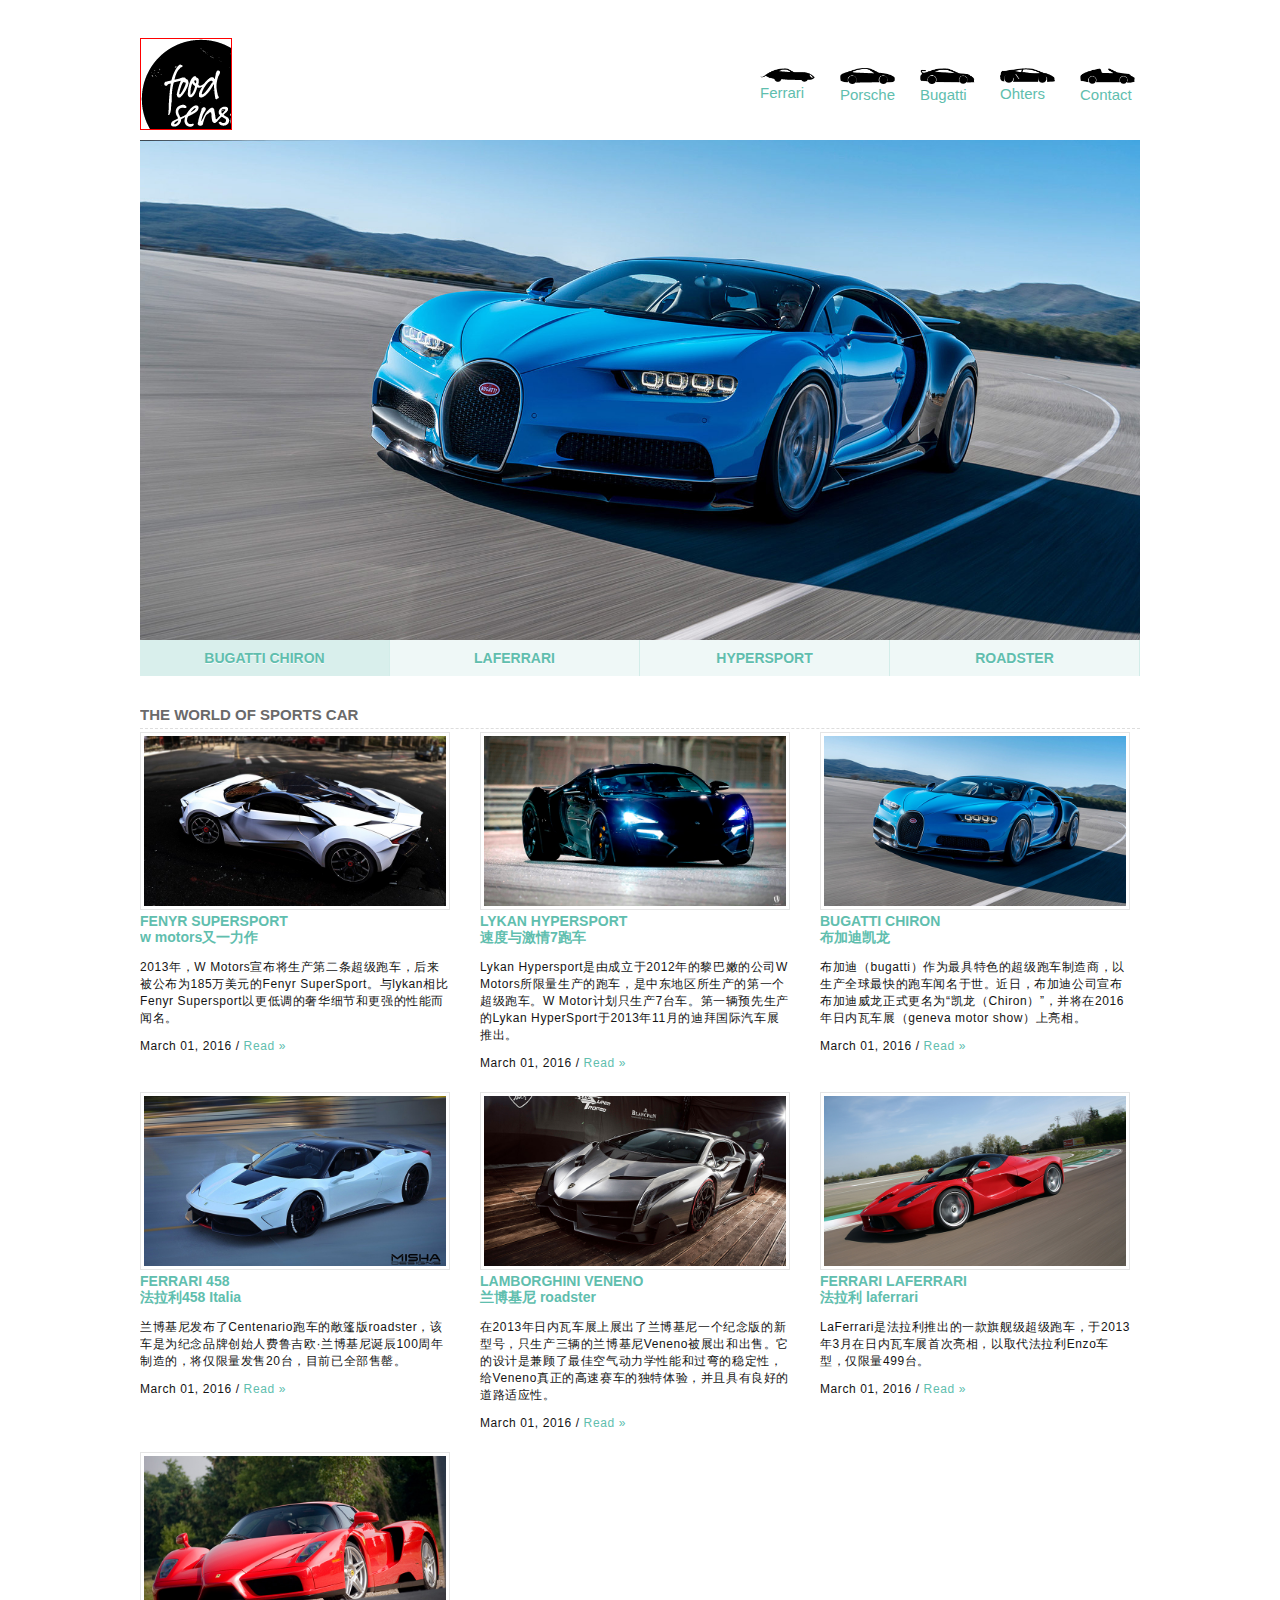
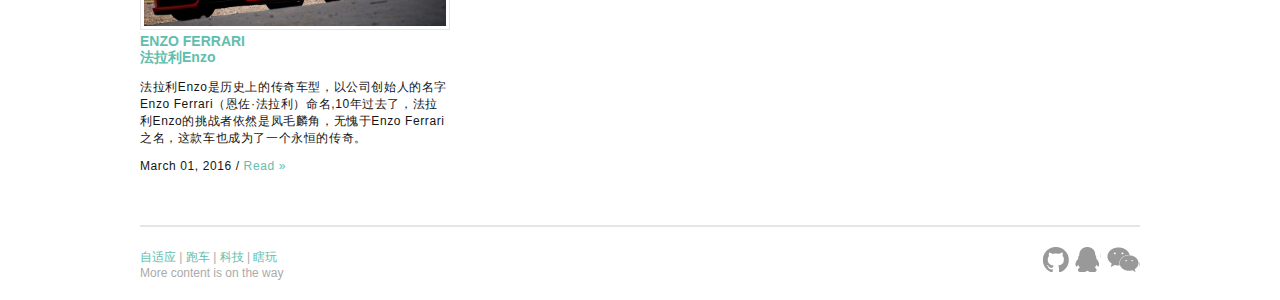
==== index.html @ d3fb3323 "完成" ====
<!DOCTYPE html>
<html lang="en">
<head>
    <meta charset="UTF-8">
    <meta name="viewport" content="width=device-width, initial-scale=1.0, maximum-scale=1.0, minimum-scale=1.0, user-scalable=no" />
    <title>首页</title>
    <link rel="stylesheet" type="text/css" href="css/main.css"/>
    <script>
        //判断手机端还是pc端
        var ua = navigator.userAgent;
        function f(e){
            return document.querySelectorAll(e);
        }
        if(ua.indexOf("Windows NT")!=-1||ua.indexOf("Mac OS X 10")!=-1){
            //这是pc端
            f("head link")[0].insertAdjacentHTML("afterEnd","<link rel='stylesheet' type='text/css' media='screen and (min-width:1200px)' href='css/big.css'/>");
            f("head link")[1].insertAdjacentHTML("afterEnd","<link rel='stylesheet' type='text/css' media='screen and (min-width:992px) and (max-width:1200px)' href='css/biglittle.css'/>");
            f("head link")[2].insertAdjacentHTML("afterEnd","<link rel='stylesheet' type='text/css' media='screen and (max-width:992px)' href='css/biglittle2.css'/>");
            window.onload=function () {
                navcar();
                picturechange.t();
                picturemouse();
                limouse();
                liclick();
                imghover();
            };
        }else{
            //这是手机,更改link
            f("head link")[0].insertAdjacentHTML("afterEnd","<link rel='stylesheet' type='text/css' media='screen and (min-width:992px) ' href='css/middle1.css'/>");
            f("head link")[1].insertAdjacentHTML("afterEnd","<link rel='stylesheet' type='text/css' media='screen and (min-width:730px) and (max-width:992px)' href='css/middle.css'/>");
            f("head link")[2].insertAdjacentHTML("afterEnd","<link rel='stylesheet' type='text/css' media='screen and (min-width:480px )and (max-width:730px)' href='css/small.css'/>' href='css/xsmall.css'/>")
            f("head link")[3].insertAdjacentHTML("afterEnd","<link rel='stylesheet' type='text/css' media='screen and (min-width:300px) and (max-width:480px)' href='css/xsmall.css'/>");
            f("head link")[4].insertAdjacentHTML("afterEnd","<link rel='stylesheet' type='text/css' media='screen and (max-width:300px)' href='css/xsmall2.css'/>");
            window.onload=function () {
                pictureChangePhone.t();
                phoneNavcar();
                PhoneLiClick()
            }
        }
    </script>
</head>
<body>
    <div class="kuang">
        <div class="header">
            <div ><div class="heading"></div></div>
            <div class="nav">
                <ul>
                    <li id="ferrari">
                        <img src="img/ferrari_hover1.png"  ><a href="#">Ferrari</a>
                    </li>
                    <li>
                        <img src="img/porsche_hover1.png"  alt=""><a href="#">Porsche</a>

                    </li>
                    <li>
                        <img src="img/bugatti_hover1.png"  alt=""> <a href="#">Bugatti</a>
                    </li>
                    <li>
                        <img src="img/Lamborghini_hover1.png"  alt=""><a href="#">Ohters</a>
                    </li>
                    <li>
                        <img src="img/others_hover1.png"  alt=""><a href="#">Contact</a>
                    </li>

                </ul>
            </div>
        </div>
        <div class="content">
            <section id="top">
                <div id="picture">
                    <p id="hide"><img src="img/bugatti/bujiadibig.jpg"></p>
                    <div id="picture_1" style="visibility: visible;opacity: 1" class="active">
                        <img src="img/bugatti/bujiadibig.jpg" alt="">
                        <div class="onpicture_1" > <h3>BUGATTI CHIRON</h3> <p>Know More About Bugatti Chrion</p><span onclick="location.href='page/chrion.html'">MORE</span></div>
                    </div>
                    <div id="picture_2" style="opacity: .8;visibility: hidden">
                        <img src="img/laferraribig.jpg" alt="">
                        <div class="onpicture_2"> <h3>FERRARI LAFERRARI</h3> <p>Know More About Ferrari Laferrari</p><span onclick="location.href='page/laferrari.html'">MORE</span></div>
                    </div>
                    <div id="picture_3" style="opacity: .8;visibility: hidden">
                        <img src="img/Lykan HyperSportbig.jpg" alt="">
                        <div class="onpicture_3"> <h3>LYKAN HYPERSPORT</h3> <p>Know More About Lykan Hypersport</p><span onclick="location.href='page/lykan.html'">MORE</span></div>
                    </div>
                    <div id="picture_4" style="opacity: .8;visibility: hidden">
                        <img src="img/roadsterbig.jpg"  alt="">
                        <div class="onpicture_4"> <h3>LAMBORGHINI ROADSTER</h3> <p>Know More About Lamborghini Roadster</p><span onclick="location.href='page/veneno.html'">MORE</span></div>
                    </div>
                </div>
                <div class="nav_content">
                    <div id="back"></div>
                    <ul style="display:block">
                        <li data-id="picture_1"  >
                            <a><h4>BUGATTI CHIRON</h4><p>这辆布加迪凯龙的轰鸣声足以让整个地球颤抖。</p></a>
                        </li>
                        <li data-id="picture_2" >
                            <a><h4>LAFERRARI</h4><p>法拉利laferrari-----红色闪电在此来袭。</p></a>
                        </li>
                        <li data-id="picture_3" >
                            <a><h4>HYPERSPORT</h4><p>Lykan Hypersport全球限量7辆，你值得拥有。</p></a>
                        </li>
                        <li data-id="picture_4" >
                            <a><h4>ROADSTER</h4><p>Veneno Roadster，专为路面飞驰设计。</p></a>
                        </li>
                    </ul>
                </div>
            </section>
            <section id="middle">
                <h3>The World Of Sports Car</h3>
            </section>
            <section id="bottom">
                <div class="neirong middle0"  >
                    <a href="page/fenyr.html"><div><span><img src="img/fenyr/poster_1.jpg"  alt="image"></span></div></a>
                    <h4 onclick="location.href='page/fenyr.html'">FENYR SUPERSPORT<span><br>w motors又一力作</span></h4>
                    <p>2013年，W Motors宣布将生产第二条超级跑车，后来被公布为185万美元的Fenyr SuperSport。与lykan相比Fenyr Supersport以更低调的奢华细节和更强的性能而闻名。</p>
                    <p class="neirong_ft">
                        <span>March 01, 2016</span> /
                        <a href="page/fenyr.html">Read »</a>
                    </p>
                </div>
                <div class="neirong middle1">
                    <a href="page/lykan.html"><div><span><img src="img/lykan/poster_1.jpg"  alt="image"></span></div></a><!--https://youtu.be/luT7zVSKGmg-->
                    <h4 onclick="location.href='page/lykan.html'">LYKAN HYPERSPORT <span><br>速度与激情7跑车</span></h4>
                    <p>Lykan Hypersport是由成立于2012年的黎巴嫩的公司W Motors所限量生产的跑车，是中东地区所生产的第一个超级跑车。W Motor计划只生产7台车。第一辆预先生产的Lykan HyperSport于2013年11月的迪拜国际汽车展推出。</p>
                    <p class="neirong_ft">
                        <span>March 01, 2016</span> /
                        <a href="page/lykan.html">Read »</a>
                    </p>
                </div>
                <div class="neirong middle2">
                    <a href="#"><div><span><img onclick="location.href='page/chrion.html'" src="img/bugatti/poster_1.jpg"  alt="image"></span></div></a>
                        <h4 onclick="location.href='page/chrion.html'">BUGATTI CHIRON<span><br>布加迪凯龙</span></h4>
                        <p>布加迪（bugatti）作为最具特色的超级跑车制造商，以生产全球最快的跑车闻名于世。近日，布加迪公司宣布布加迪威龙正式更名为“凯龙（Chiron）”，并将在2016年日内瓦车展（geneva motor show）上亮相。</p>
                    <p class="neirong_ft">
                        <span>March 01, 2016</span> /
                        <a href="page/chrion.html">Read »</a>
                    </p>
                    <div id="mask"></div>
                </div>
                <div class="neirong middle3">
                    <a href="page/ferrari458.html"><div><span><img src="img/458/poster_1.jpg"  alt="image"></span></div></a>
                    <h4 onclick="location.href='page/ferrari458.html'">FERRARI 458 <span><br>法拉利458 Italia</span></h4>
                    <p>兰博基尼发布了Centenario跑车的敞篷版roadster，该车是为纪念品牌创始人费鲁吉欧·兰博基尼诞辰100周年制造的，将仅限量发售20台，目前已全部售罄。</p>
                    <p class="neirong_ft">
                        <span>March 01, 2016</span> /
                        <a href="page/ferrari458.html">Read »</a>
                    </p>
                </div>
                <div class="neirong middle4">
                    <a href="#"><div><span><img onclick="location.href='page/veneno.html'" src="img/veneno/poster_1.jpg"  alt="image"></span></div></a>
                    <h4 onclick="location.href='page/veneno.html'">LAMBORGHINI VENENO<span><br>兰博基尼 roadster</span></h4>
                    <p>在2013年日内瓦车展上展出了兰博基尼一个纪念版的新型号，只生产三辆的兰博基尼Veneno被展出和出售。它的设计是兼顾了最佳空气动力学性能和过弯的稳定性，给Veneno真正的高速赛车的独特体验，并且具有良好的道路适应性。</p>
                    <p class="neirong_ft">
                        <span>March 01, 2016</span> /
                        <a href="page/veneno.html">Read »</a>
                    </p>
                    <div id="mask"></div>
                </div>
                <div class="neirong middle5" >
                    <a href="page/laferrari.html"><div><span><img src="img/laferrari/poster_1.jpg"  alt="image"></span></div></a>
                    <h4 onclick="location.href='page/laferrari.html'">FERRARI LAFERRARI <span><br>法拉利 laferrari</span></h4>
                    <p>LaFerrari是法拉利推出的一款旗舰级超级跑车，于2013年3月在日内瓦车展首次亮相，以取代法拉利Enzo车型，仅限量499台。</p>
                    <p class="neirong_ft">
                        <span>March 01, 2016</span> /
                        <a href="page/laferrari.html">Read »</a>
                    </p>
                </div>
                <div class="neirong middle6">
                    <a href="page/enzo.html"><div><span><img src="img/enzo/poster_1.jpg"  alt="image"></span></div></a>
                    <h4 onclick="location.href='page/enzo.html'">ENZO FERRARI<span><br>法拉利Enzo</span></h4>
                    <p>法拉利Enzo是历史上的传奇车型，以公司创始人的名字Enzo Ferrari（恩佐·法拉利）命名,10年过去了，法拉利Enzo的挑战者依然是凤毛麟角，无愧于Enzo Ferrari之名，这款车也成为了一个永恒的传奇。</p>
                    <p class="neirong_ft">
                        <span>March 01, 2016</span> /
                        <a href="page/enzo.html">Read »</a>
                    </p>
                </div>
                <br>
            </section>
        </div>
        <div class="aside">
            <section>
                <h4>MORE IDEA</h4>
                <p>如果你有更好的想法赶快点击下边按钮让我们一起进步吧!</p>
                <a href="https://github.com/"><span></span>I Need Your Idea</a>
            </section>
        </div>
        <div class="footer">
            <p><a href="#">自适应</a> | <a href="#">跑车</a> | <a href="#">科技</a> | <a href="#">瞎玩</a><br>More content is on the way</p>
            <ul>
                <li><a class="git" href="https://github.com/"></a></li>
                <li><a class="qq" href=""></a></li>
                <li><a class="wechat" href=""></a></li>
            </ul>
        </div>
    </div>
    <script src="js/jquery-1.11.3.js"></script>
    <script src="js/main.js"></script>
</body>
</html>
---- css/main.css ----
body{
    color: #141414;
    font: 300 62.5% 'ff-zwo-web',Arial,sans-serif;
}

.kuang{
    margin:0 auto;
    padding-top:30px;
    position: relative;
    overflow: hidden;
}

/***********************************/


/*********************************/
.content{
    float: left;
    overflow: hidden;
}
#hide{
    margin: 0;
}
#hide img{
    visibility: hidden;
    display: block;
    max-width:100%;//这个图片也要自适应，解决子元素absolute,父元素自适应
}
#picture img{
    display: block;
    height:auto;
}
#picture{
    position:relative;
}
#picture>div{
    position: absolute;
    top:0;
}
#picture span{
    position:absolute;
    left:0;
    right:0;
    margin:0 auto;
    border:1px solid #fff;
    display:block;
    color:#fff;
    transition:all 240ms linear;
    border-radius:1px;
    cursor:pointer;
    line-height: 24px;
    width:20%;
    height:22px;
}
/***************************/



/**********/
#back{
    width:25%;
    height:100%;
    background: #D9EFEC;
    position: absolute;
    left:0;
}
.nav_content ul{
    padding:0;
    margin:0;
    list-style: none;
    width:100%;
    height:100%;
    overflow: hidden;
    position: absolute;
}
.nav_content ul li {
    height:100%;
    box-sizing: border-box;
    float: left;
    width: 25%;
    cursor: pointer;
    border-right:1px solid #D3EDE9;
}
.nav_content ul li a:hover{
    color: #34AC98;
}
.nav_content{
    color: #34AC98;
    background-color:#EFF8F7;
    text-shadow: 0 1px 0 #FAFDFC;
    position: relative;
}
.nav_content h4{
    margin-bottom:0;
}




/********************/
#middle{
    border-bottom:1px dashed #ddd;
    margin-top:30px;
    margin-bottom:3px;
}
#middle h3{
    text-transform:uppercase;
    color:#6a6a6a;
    margin-bottom:5px;
}
/******************/
#bottom{
    overflow: hidden;
}
#bottom .neirong h4{
    color:#60BEAE;
    cursor: pointer;
    transition:all 200ms linear;
}
#bottom .neirong h4:hover{
    color: #f44129;
}
.neirong{
    float:left;
    position: relative;
}
.neirong h4{
    margin-top: 3px;
    margin-bottom:5px;
}
.neirong p{
    letter-spacing: .05em;
}
.neirong .neirong_ft{
    text-align: left;
}
.neirong>a div span{
    position:relative;
    display: block;
}
.neirong>a>div{
    overflow: hidden;
}
.neirong>a{
    border: 1px solid #E5E5E5;
    display: block;
}
.neirong img{
    width:100%;
    display: block;

}
/*********************/
.footer{

    margin-top:20px;
    padding-top: 10px;
    border-top: 2px solid #E5E5E5;
    color: #AAA;
    clear: both;
   // position:relative;
}
.footer p{
    font-size:1.2em;
    float: left;
}
.footer p a{
    color:#60BEAE;
    font-size:1em;
    cursor: default;
}
.footer ul{
    float:right;
    list-style: none;
}
.footer ul li{
    float:left;
    margin-left:6px;
}
.footer ul li a{
    display: block;
    width:26px;
    height:25px;
    opacity: .4;
}
.git{
    background: url("../img/tubiao.png");
}
.qq{
    background: url("../img/tubiao.png") -58px 0 no-repeat;
}
.footer ul li .wechat{
    width:33px;
    background: url("../img/tubiao.png") -26px 0 no-repeat;
}
.footer ul li a:hover{
    opacity: .9;
}
/************************/
a{
    transition:all 200ms linear;
    color:#60BEAE;
    text-decoration: none;
}
a:hover{
    color: #f44129;
}
.aside a{
    display: block;
    width:121px;
    height:21px;
    line-height: 21px;
    border: 1px solid #ddd;
    border-radius: 4px;
    padding: 2px 1px 2px 0;

}
/*https://youtu.be/luT7zVSKGmg*/
---- css/big.css ----
.kuang{
    width:90%;
}
.nav ul li a{
    font-size: 1.6em;
}
.nav_content ul li h4{
    font-size:1.5em;
}

#bottom .neirong p{
    font-size:1.2em;
}
#bottom .neirong h4{
    font-size:1.4em;
}
#bottom .neirong span{
    font-size:1em;
}
#picture div div h3{
    font-size:1.6em;
}
#picture div div p{
    font-size:1.4em;
}
#middle h3{
    font-size: 1.5em;
}
.header{
    float: left;
    overflow: hidden;
    width:18%;
}
.heading{
    width: 90px;
    height: 90px;
    background: url("../img/food-sense.png") no-repeat 0 0;
    border:1px solid red;
    margin-left:20px;
}
.nav{
    text-align: left;
    margin-top:20px;
    width: 100%
}
.nav ul{
    list-style: none;
    padding:0;
}
.nav ul li{
    position:relative;
    height:32px;
    line-height:32px;
    margin-bottom: 18px;

}
.nav ul li img{
    display:block;
    margin-top:auto;
    margin-bottom:auto;
    top:0;
    bottom:0;
    position: absolute;
    width:33%;
}
.nav ul li a{
    display:block;
    position:absolute;
    text-align: left;
    height:32px;
    left:40%;
    width:70%;

}
/******************/
.content{
    width:80%;
    padding-bottom:30px;
}
#picture img{
    max-width:100%;
}
#picture>div{
    overflow: hidden;
    position:absolute;
    top:0;
}
.onpicture_1{
    left:4%;/*left:100-62-34=4*/
    bottom:8%;
}
.onpicture_2{
    bottom:8%;
    right:-32%;
}
.onpicture_3{
    top:8%;
    right:-32%;
}
.onpicture_4{
    top:8%;
    left:-32%;
}
.onpicture_1,.onpicture_2,.onpicture_3,.onpicture_4{
    position:absolute;
    width:32%;
    height:24%;
    background-color: rgba(20, 20, 20, 0.45);
    color:#fff;
    text-align:center;
    border:none;
}
#picture span:hover{
    background-color:#fff;
    color:rgba(20, 20, 20, 0.8);
}
#picture h3{
    margin-bottom:0;
}
#picture p{
    margin-top: 5px;
    margin-bottom:6px;
}

/****************/
.nav_content ul li{
    padding:0 2%;
}
.nav_content{
    height:80px;
    margin-top:-10px;
}
.nav_content p{
    margin-top:0;
}
.neirong{
    width:23%;
    margin-right:2.6%;
}
.middle3{
    margin-right:0;
}

.neirong>a>div{
    margin:5px;
}
.middle4{
    clear:both;
}
/**************************/
.aside{
    position: absolute;
    width:124px;
    margin-top:49%;

}
.aside p{
    font-family:"微软雅黑 Light","微软雅黑";
    line-height:25px;
    margin-bottom:30px;
}
.aside h4{
    margin-bottom:0;
    border-bottom:1px dashed #ddd;
    padding-bottom:3px;
    color:#6a6a6a;
}

.aside a:hover{
    background-color:#EFF8F7;
}
.aside a span{
    float:left;
    width:19px;
    height:19px;
    margin:1px 5px 0 3px;
    background: url("../img/tubiao.png") -83px 0 no-repeat;
}
---- css/biglittle.css ----
.kuang{
    width:80%;//为了chiron下去
}
.nav ul li a{
    font-size: 1.4em;
}
.nav_content ul li h4{
    font-size:1.3em;
}
#bottom .neirong p{
    font-size:1em;
}
#bottom .neirong span{
    font-size:1.3em;
}
#picture div div h3{
    font-size:1.6em;
}
#picture div div p{
    font-size:1.4em;
}
#middle h3{
    font-size: 1.5em;
}
.header{
    float: left;
    overflow: hidden;
    width:18%;
}
.heading{
    width: 90px;
    height: 90px;
    background: url("../img/food-sense.png") no-repeat 0 0;
    border:1px solid red;
    margin-left:20px;
}
.nav{
    text-align: left;
    margin-top:20px;
    width: 100%
}
.nav ul{
    list-style: none;
    padding:0;
}
.nav ul li{
    position:relative;
    height:32px;
    line-height:32px;
    margin-bottom: 18px;

}
.nav ul li img{
    display:block;
    margin-top:auto;
    margin-bottom:auto;
    top:0;
    bottom:0;
    position: absolute;
    width:33%;//只有重新刷新页面才会有用
}
.nav ul li a{
    display:block;
    position:absolute;
    text-align: left;
    height:32px;
    left:40%;
    width:70%;

}
/******************/
.content{
    width:80%;
    padding-bottom:30px;
}
#picture img{
    max-width:100%;
}
#picture>div{
    overflow: hidden;
    position:absolute;
    top:0;
}
.onpicture_1{
    left:4%;/*left:100-62-34=4*/
    bottom:8%;
}
.onpicture_2{
    bottom:8%;
    right:-32%;
}
.onpicture_3{
    top:8%;
    right:-32%;
}
.onpicture_4{
    top:8%;
    left:-32%;
}
.onpicture_1,.onpicture_2,.onpicture_3,.onpicture_4{
    position:absolute;
    width:32%;
    height:26%;
    background-color: rgba(20, 20, 20, 0.45);
    color:#fff;
    text-align:center;
    border:none;
}
#picture span{
    margin-top:3px;
    line-height:21px;
    width:23%;
    height:22%;
}
#picture span:hover{
    background-color:#fff;
    color:rgba(20, 20, 20, 0.8);
}
#picture p{
    text-align:center;
    margin:10px 15px 3px 15px;
}
#picture h3{
    display: none;
}


/****************/
.nav_content ul li{
    padding:0 2%;
}
.nav_content{
    height:36px;
}
.nav_content p{
    display: none;
}
.nav_content h4{
    line-height: 36px;
    margin:0;
    padding:0;
    text-align: center;
}
/****************/

.neirong{
    width:22.69%;
    margin-right:3%;
}
.middle3{
    margin-right:0;
}
.neirong>a>div{
    margin:4px;

}
.middle4{
    clear:both;
}
/***************************/
.aside{
    position: absolute;
    width:100px;
    margin-top:46%;

}
.aside p{
    font-family:"微软雅黑 Light","微软雅黑";
    line-height:25px;
    margin-bottom:30px;
}
.aside h4{
    margin-bottom:0;
    border-bottom:1px dashed #ddd;
    padding-bottom:3px;
    color:#6a6a6a;
}
.aside a{
    display: block;
    width:118px;
    border: 1px solid #ddd;
    border-radius: 4px;
    padding: 3px 1px 3px 0;

}
.aside a:hover{
    background-color:#EFF8F7;
}
.aside a span{
    float:left;
    width:19px;
    height:19px;
    margin:1px 5px 0 3px;
    background: url("../img/tubiao.png") -83px 0 no-repeat;
}
---- css/biglittle2.css ----
.kuang{
    width:850px;//为了chiron下去
}
/********字体*******/
.nav ul li a{
    font-size: 1.4em;
}
.nav_content ul li h4{
    font-size:1.3em;
}

#bottom .neirong p{
    font-size:1em;
}
#bottom .neirong span{
    font-size:1.3em;
}
#picture div div h3{
    font-size:1.6em;
}
#picture div div p{
    font-size:1.4em;
}
#middle h3{
    font-size: 1.5em;
}
.header{
    float: left;
    overflow: hidden;
    width:18%;
}
.heading{
    width: 90px;
    height: 90px;
    background: url("../img/food-sense.png") no-repeat 0 0;
    border:1px solid red;
    margin-left:20px;
}
.nav{
    text-align: left;
    margin-top:20px;
    width: 100%
}
.nav ul{
    list-style: none;
    padding:0;
}
.nav ul li{
    position:relative;
    height:32px;
    line-height:32px;
    margin-bottom: 18px;

}
.nav ul li img{
    display:block;
    margin-top:auto;
    margin-bottom:auto;
    top:0;
    bottom:0;
    position: absolute;
    width:33%;//只有重新刷新页面才会有用
}
.nav ul li a{
    display:block;
    position:absolute;
    text-align: left;
    height:32px;
    left:40%;
    width:70%;

}
/******************/
.content{
    width:80%;
    padding-bottom:30px;
}
#picture img{
    max-width:100%;
}
#picture>div{
    overflow: hidden;
    position:absolute;
    top:0;
}
.onpicture_1{
    left:4%;/*left:100-62-34=4*/
    bottom:8%;
}
.onpicture_2{
    bottom:8%;
    right:-32%;
}
.onpicture_3{
    top:8%;
    right:-32%;
}
.onpicture_4{
    top:8%;
    left:-32%;
}
.onpicture_1,.onpicture_2,.onpicture_3,.onpicture_4{
    position:absolute;
    width:32%;
    height:26%;
    background-color: rgba(20, 20, 20, 0.45);
    color:#fff;
    text-align:center;
    border:none;
}
#picture span{
    margin-top:3px;
    line-height:21px;
    width:23%;
    height:22%;
}
#picture span:hover{
    background-color:#fff;
    color:rgba(20, 20, 20, 0.8);
}
#picture p{
    text-align:center;
    margin:10px 15px 3px 15px;
}
#picture h3{
    display: none;
}


/****************/
.nav_content ul li{
    padding:0 2%;
}
.nav_content{
    height:36px;
}
.nav_content p{
    display: none;
}
.nav_content h4{
    line-height: 36px;
    margin:0;
    padding:0;
    text-align: center;
}
/****************/

.neirong{
    width:22.69%;
    margin-right:3%;
}
.middle3{
    margin-right:0;
}
.neirong>a>div{
    margin:3px;

}
.middle4{
    clear:both;
}
/***************************/
.aside{
    position: absolute;
    width:100px;
    margin-top:392px;

}
.aside p{
    font-family:"微软雅黑 Light","微软雅黑";
    line-height:25px;
    margin-bottom:30px;
}
.aside h4{
    margin-bottom:0;
    border-bottom:1px dashed #ddd;
    padding-bottom:3px;
    color:#6a6a6a;
}
.aside a{
    display: block;
    width:118px;
    border: 1px solid #ddd;
    border-radius: 4px;
    padding: 3px 1px 3px 0;

}
.aside a:hover{
    background-color:#EFF8F7;
}
.aside a span{
    float:left;
    width:19px;
    height:19px;
    margin:1px 5px 0 3px;
    background: url("../img/tubiao.png") -83px 0 no-repeat;
}
---- css/middle1.css ----
.kuang{
    width:1000px;
}
/****字体************/
.nav ul li a{
    font-size: 1.5em;
}
.nav_content ul li h4{
    font-size:1.4em;
}

#bottom .neirong p{
    font-size:1.2em;
}
#bottom .neirong h4{
    font-size:1.4em;
}
#bottom .neirong span{
    font-size:1em;
}
#picture div div h3{
    font-size:1.6em;
}
#picture div div p{
    font-size:1.4em;
}
#middle h3{
    font-size:1.5em;
}

.header{
    overflow: hidden;
    width:100%;
    margin-bottom:10px;
}
.heading{
    width: 90px;
    height: 90px;
    background: url("../img/food-sense.png") no-repeat 0 0;
    border:1px solid red;
    float:left;
}
.nav{
    text-align: left;
    margin-top:20px;
    width: 100%;
}
.nav ul{
    list-style: none;
    padding:0;
    overflow: hidden;
    margin-right:5px;
    float:right;
}
.nav ul li{
    float: left;
    margin-left:25px;

}
.nav ul li img{
    margin-top:auto;
    margin-bottom:auto;
    width:55px;
    cursor: pointer;
}
.nav ul li a{
    display: block;
    text-align: left;




}
/******************/
.content{
    width:100%;
    padding-bottom:30px;
}
#picture img{
    max-width:100%;
}
#picture div span{
    display: none;
}
#picture div{
    overflow: visible;
    width:100%;
    height:auto;
    background:none;

}
#picture div div{
    position: absolute;
    top:0;
}
#picture div h3{
    display: none;
}
#picture div p{
    background:rgba(255,255,255,.5);
    text-align:left;
    padding-left:2%;
    color:#60BEAE;
    margin:0;
    display: none;

}


/****************/
.nav_content ul li{
    padding:0 2%;
}
.nav_content{
    height:36px;
}
.nav_content p{
    display: none;
}
.nav_content h4{
    line-height: 36px;
    margin:0;
    padding:0;
    text-align: center;
}
/****************/

.neirong{
    width:31%;
    margin-right:3%;
    margin-bottom: 10px;
}
.middle2{
    margin-right:0;
}
.middle5{
    margin-right:0;
}
.middle3{
    clear: both;

}
/*.middle3 span{*/
/*display:none;*/
/*}*/
.neirong>a>div{
    margin:3px;
}
.aside{
    display: none;
}
---- css/middle.css ----
.kuang{
    width:100%;
}
/****字体************/
.nav ul li a{
    font-size: 1.5em;
}
.nav_content ul li h4{
    font-size:1.4em;
}

#bottom .neirong p{
    font-size:1.2em;
}
#bottom .neirong h4{
    font-size:1.4em;
}
#bottom .neirong span{
    font-size:1em;
}
#picture div div h3{
    font-size:1.6em;
}
#picture div div p{
    font-size:1.4em;
}
#middle h3{
    font-size:1.5em;
}

.header{
    overflow: hidden;
    width:100%;
    margin-bottom:10px;
}
.heading{
    width: 90px;
    height: 90px;
    background: url("../img/food-sense.png") no-repeat 0 0;
    border:1px solid red;
    float:left;
}
.nav{
    text-align: left;
    margin-top:20px;
    width: 100%;
}
.nav ul{
    list-style: none;
    padding:0;
    overflow: hidden;
    margin-right:5px;
    float:right;
}
.nav ul li{
    float: left;
   margin-left:25px;

}
.nav ul li img{
    margin-top:auto;
    margin-bottom:auto;
    width:55px;
    cursor: pointer;
}
.nav ul li a{
    display: block;
    text-align: left;




}
/******************/
.content{
    width:100%;
    padding-bottom:30px;
}
#picture img{
    max-width:100%;
}
#picture div span{
    display: none;
}
#picture div{
    overflow: visible;
    width:100%;
    height:auto;
    background:none;

}
#picture div div{
    position: absolute;
    top:0;
}
#picture div h3{
    display: none;
}
#picture div p{
    background:rgba(255,255,255,.5);
    text-align:left;
    padding-left:2%;
    color:#60BEAE;
    margin:0;
    display: none;

}


/****************/
.nav_content ul li{
    padding:0 2%;
}
.nav_content{
    height:36px;
}
.nav_content p{
    display: none;
}
.nav_content h4{
    line-height: 36px;
    margin:0;
    padding:0;
    text-align: center;
}
/****************/

.neirong{
    width:31%;
    margin-right:3%;
    margin-bottom: 10px;
}
.middle2{
    margin-right:0;
}
.middle5{
    margin-right:0;
}
.middle3{
    clear: both;

}
/*.middle3 span{*/
    /*display:none;*/
/*}*/
.neirong>a>div{
    margin:3px;
}
.aside{
    display: none;
}
---- css/small.css ----
.kuang{
    width:100%;
}
/*********字体*********/
.nav ul li a{
    font-size: 1em;
}
.nav_content ul li h4{
    font-size:1em;
}

#bottom .neirong p{
    font-size:1em;
}
#bottom .neirong h4{
    font-size:1em;
}
#bottom .neirong span{
    font-size:1em;
}
#picture div div h3{
    font-size:1.2em;
}
#picture div div p{
    font-size:1.2em;
}
#middle h3{
    font-size:1.5em;
}

.header{
    overflow: hidden;
    width:100%;
    margin-bottom:10px;
}
.heading{
    width: 90px;
    height: 90px;
    background: url("../img/food-sense.png") no-repeat 0 0;
    border:1px solid red;
    float:left;
}
.nav{
    text-align: left;
    margin-top:20px;

}
.nav ul{
    list-style: none;
    padding:0;
    overflow: hidden;
    margin-right:5px;
    float:right;
}
.nav ul li{
    float: left;
    margin-left:13px;//一会改成百分比

}
.nav ul li img{
    display: none;
}
.nav ul li a{
    display: block;
    text-align: left;
}
/******************/
.content{
    width:100%;
    padding-bottom:30px;
}
#picture img{
    max-width:100%;
}
#picture div span{
    display: none;
}
#picture div{
    overflow: visible;
    width:100%;
    height:auto;
    background:none;

}
#picture div div{
    position: absolute;
    bottom:-10px;
    left:0;
}
#picture div h3{
    margin:0 0 0 0;
    text-align:left;
    background:rgba(255,255,255,.5);
    color: #141414;
    padding:0 2% 0 2%;
    width:40%;
}
#picture div p{
    background:black;
    margin:0;
    text-align:left;
    padding-left:2%;
    color:#fff;

}



/****************/
.nav_content{
    display: none;
}
/****************/

.neirong{
    width:48%;
}
.middle0,.middle2,.middle4,.middle6{
    margin-right:4%;
}
.middle3 span{
    display:none;
}
.middle3,.middle2,.middle4,.middle5,.middle6{
    margin-top:10px;
}
.neirong{
    //border: 1px solid #E5E5E5;
    //box-shadow: 3px 3px 6px #F0F0F0;
}
.neirong>a>div{
    margin:5px;
}
.neirong>a{
    border:none;
}
.aside{
    display: none;
}
#middle{
    margin-top:35px;
}
.footer{
    width: 100%;
    margin:0 auto;
}
---- css/xsmall.css ----
.nav ul li a{
    font-size: 1em;
}
.nav_content ul li h4{
    font-size:1em;
}

#bottom .neirong p{
    font-size:1em;
}
#bottom .neirong h4{
    font-size:1em;
}
#bottom .neirong span{
    font-size:1em;
}
#picture div div h3{
    font-size:1.1em;
}
#picture div div p{
    font-size:1.1em;
}
#middle h3{
    font-size:1.5em;
}
.footer p{
    font-size: .8em;
}
.footer p a{
    font-size: 1em;
}

.kuang{
    width:100%;
}

.header{
    overflow: hidden;
    width:100%;
    margin-bottom:10px;
    height:130px;
    position: relative;
}
.heading{
    height: 90px;
    width:90px;
    background: url("../img/food-sense.png") no-repeat 0 0;
    margin:50px auto;
    padding-top:20px;
}

.nav{
    position: absolute;
    width:90%;
    top:0;
    left:5%;
    padding-bottom:13px;
    border-bottom: 1px solid #E5E5E5;
    box-shadow: 0 1px 0 #F5F5F5;

}
.nav ul{
    list-style: none;
    padding:0;
    margin: 0;
    overflow: hidden;
}
.nav ul li{
    float: left;

    width:20%;
}
.nav ul li img{
    display: none;
}
.nav ul li a{
    display: block;
    text-align: center;
}
/******************/
.content{
    width:100%;
    padding-bottom:30px;
}
#picture img{
    max-width: 100%;
}

#picture span{

    margin-top:3px;
    line-height:20px;
    width:40px;
    height:18px;
}
/*more*/
#picture div span{
    display: none;
}
#picture div{
    overflow: visible;
    width:100%;
    height:auto;
    background:none;

}
#picture div div{
    position: absolute;
    bottom:-8px;
    left:0;
}
#picture div h3{

    margin:0 0 0 0;
    text-align:left;
    background:rgba(255,255,255,.5);
    color: #141414;
    padding:0 2% 0 2%;
    display: inline-block;
}
#picture div p{
    background:black;

    margin:0;
    text-align:left;
    padding-left:2%;
    color:#fff;

}
/****************/
.nav_content{
    display: none;
}
/****************/

.neirong{
    width:80%;
    left:10%;
    margin-top:35px;
    padding:6px;
}
.middle0{
    margin-top:8px;
}
.middle3 {
    margin-bottom:8px;
}
.neirong{
    border:1px solid #F0F0F0;
    box-shadow:3px 3px 6px #F0F0F0;
}
#bottom .neirong h4{

    margin:0;
    background:black;
    color:#fff;
    text-align:right;
    padding-right:1%;
}

.neirong a{
    border:none;
}
.neirong h4 span{
    display: none;
}
.aside{
    display: none;
}
#middle {

    margin:35px auto 0;
    width:80%;
}
#middle h3{
    text-align: center;
}
.footer{
    width: 100%;
    margin:0 auto;
}
---- css/xsmall2.css ----
.nav ul li a{
    font-size: 1em;
}
.nav_content ul li h4{
    font-size:1em;
}

#bottom .neirong p{
    font-size:1em;
}
#bottom .neirong h4{
    font-size:1em;
}
#bottom .neirong span{
    font-size:1em;
}
#picture div div h3{
    font-size:1.1em;
}
#picture div div p{
    font-size:1.1em;
}
#middle h3{
    font-size:1.5em;
}
.footer p{
    font-size: .8em;
}
.footer p a{
    font-size: 1em;
}
.kuang{
    width:300px;
}

.header{
    overflow: hidden;
    width:100%;
    margin-bottom:10px;
    height:130px;
    position: relative;
}
.heading{
    height: 90px;
    width:90px;
    background: url("../img/food-sense.png") no-repeat 0 0;
    margin:50px auto;
    padding-top:20px;
}

.nav{
    position: absolute;
    width:90%;
    top:0;
    left:5%;
    padding-bottom:13px;
    border-bottom: 1px solid #E5E5E5;
    box-shadow: 0 1px 0 #F5F5F5;

}
.nav ul{
    list-style: none;
    padding:0;
    margin: 0;
    overflow: hidden;
}
.nav ul li{
    float: left;

    width:20%;
}
.nav ul li img{
    display: none;
}
.nav ul li a{
    display: block;
    text-align: center;
}
/******************/
.content{
    width:100%;
    padding-bottom:30px;
}
#picture img{
    max-width: 100%;
}

#picture span{
    margin-top:3px;
    line-height:20px;
    width:40px;
    height:18px;
}
/*more*/
#picture div span{
    display: none;
}
#picture div{
    overflow: visible;
    width:100%;
    height:auto;
    background:none;
}
#picture div div{
    position: absolute;
    bottom:-8px;
    left:0;
}
#picture div h3{
    margin:0 0 0 0;
    text-align:left;
    background:rgba(255,255,255,.5);
    color: #141414;
    padding:0 2% 0 2%;
    display: inline-block;
}
#picture div p{
    background:black;

    margin:0;
    text-align:left;
    padding-left:2%;
    color:#fff;

}
/****************/
.nav_content{
    display: none;
}
/****************/

.neirong{
    width:80%;
    left:10%;
    margin-top:35px;
    padding:6px;
}
.middle0{
    margin-top:8px;
}
.middle3 {
    margin-bottom:8px;
}
.neirong{
    border:1px solid #F0F0F0;
    box-shadow:3px 3px 6px #F0F0F0;
}
#bottom .neirong h4{
    margin: 0;
    background:black;
    color:#fff;
    text-align:right;
    padding-right:1%;
}

.neirong a{
    border:none;
}
.neirong h4 span{
    display: none;
}
.aside{
    display: none;
}
#middle {
    margin:35px auto 0;
    width:80%;
}
#middle h3{
    text-align: center;
}
.footer{
    width: 100%;
    margin:0 auto;
}
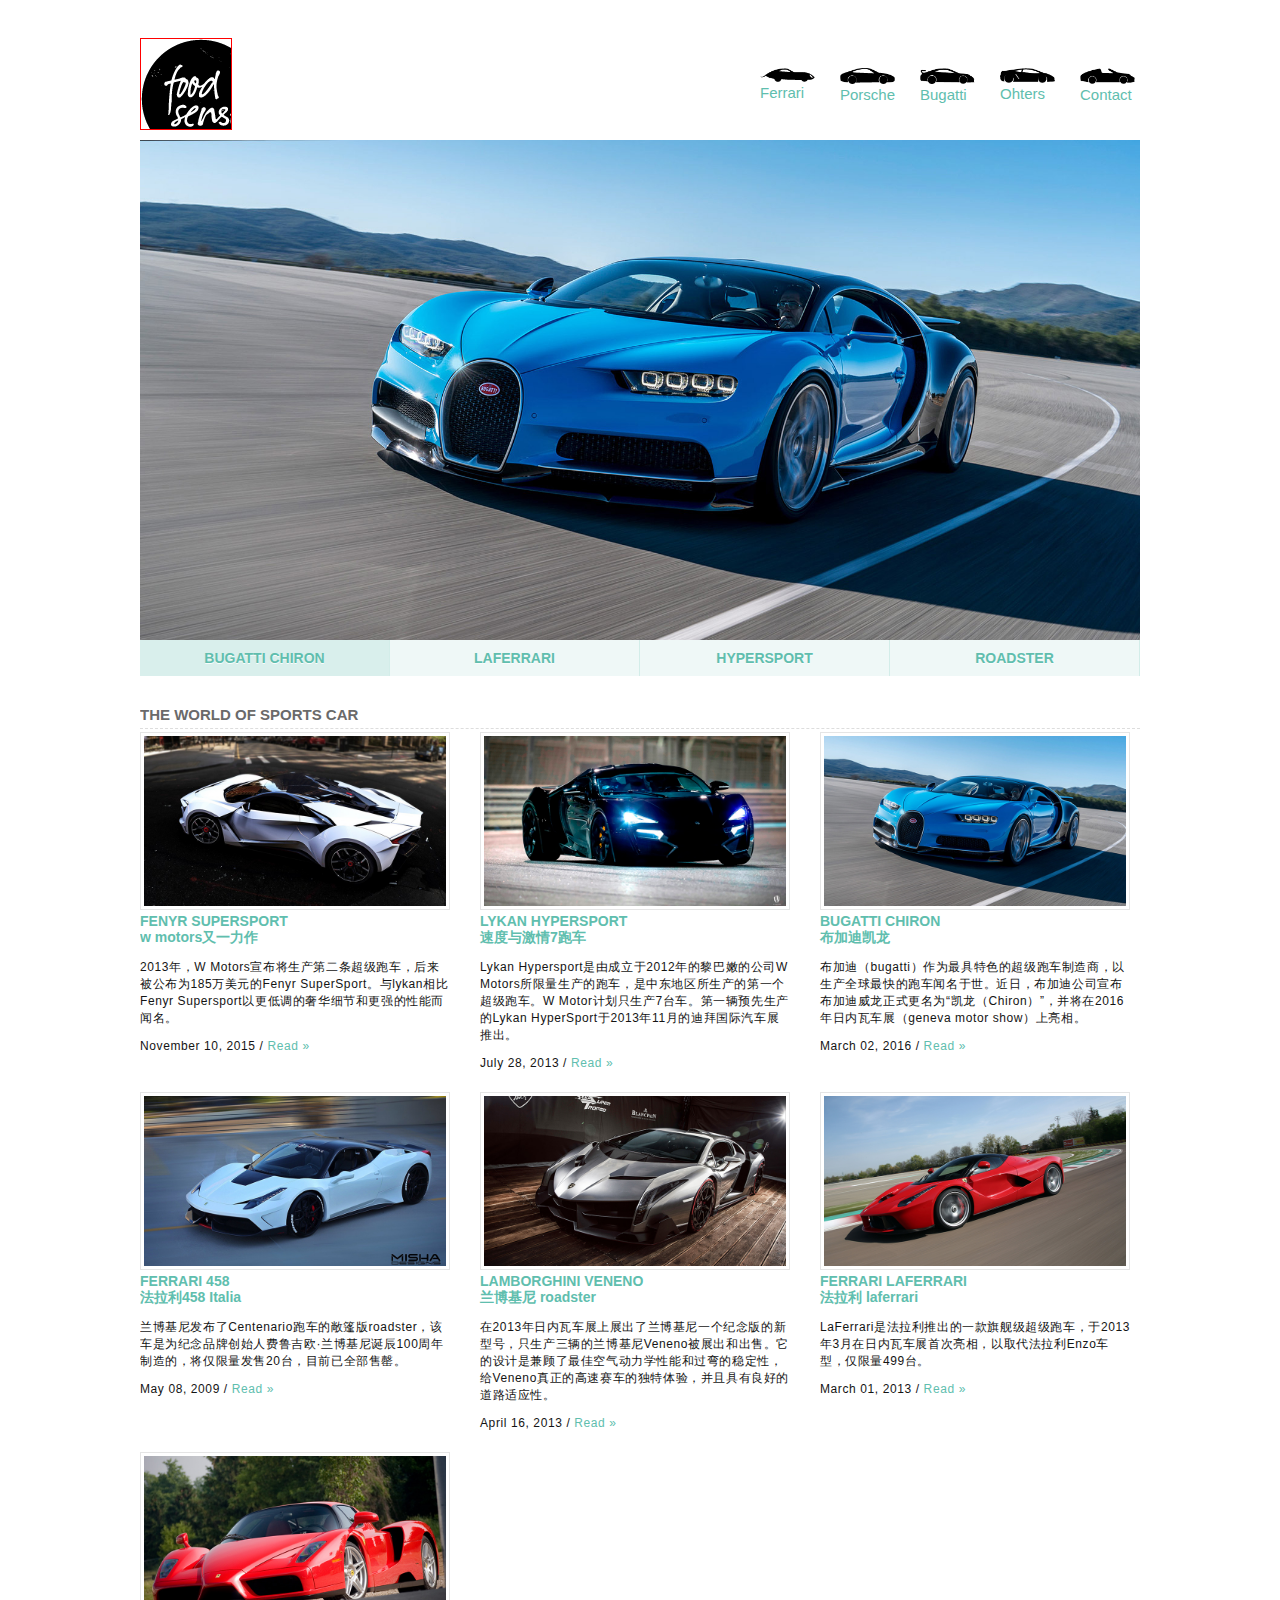
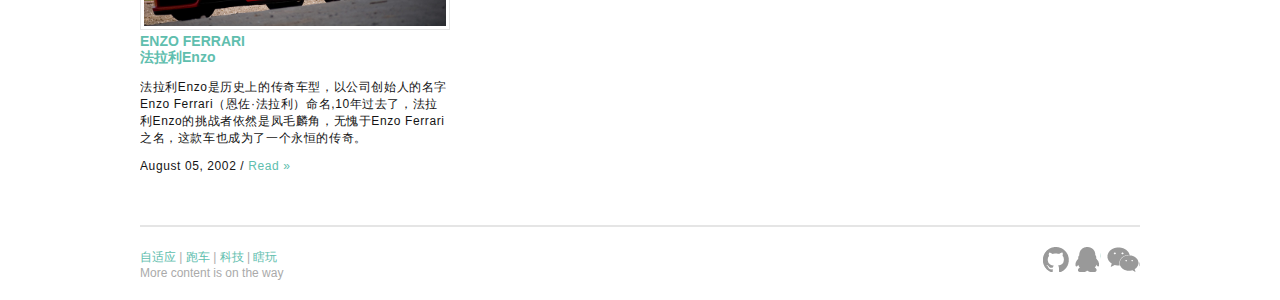
==== commit d33610fa: "再试试" ====
--- a/index.html
+++ b/index.html
@@ -113,7 +113,7 @@
                     <h4 onclick="location.href='page/fenyr.html'">FENYR SUPERSPORT<span><br>w motors又一力作</span></h4>
                     <p>2013年，W Motors宣布将生产第二条超级跑车，后来被公布为185万美元的Fenyr SuperSport。与lykan相比Fenyr Supersport以更低调的奢华细节和更强的性能而闻名。</p>
                     <p class="neirong_ft">
-                        <span>March 01, 2016</span> /
+                        <span>November 10, 2015</span> /
                         <a href="page/fenyr.html">Read »</a>
                     </p>
                 </div>
@@ -122,7 +122,7 @@
                     <h4 onclick="location.href='page/lykan.html'">LYKAN HYPERSPORT <span><br>速度与激情7跑车</span></h4>
                     <p>Lykan Hypersport是由成立于2012年的黎巴嫩的公司W Motors所限量生产的跑车，是中东地区所生产的第一个超级跑车。W Motor计划只生产7台车。第一辆预先生产的Lykan HyperSport于2013年11月的迪拜国际汽车展推出。</p>
                     <p class="neirong_ft">
-                        <span>March 01, 2016</span> /
+                        <span>July 28, 2013</span> /
                         <a href="page/lykan.html">Read »</a>
                     </p>
                 </div>
@@ -131,7 +131,7 @@
                         <h4 onclick="location.href='page/chrion.html'">BUGATTI CHIRON<span><br>布加迪凯龙</span></h4>
                         <p>布加迪（bugatti）作为最具特色的超级跑车制造商，以生产全球最快的跑车闻名于世。近日，布加迪公司宣布布加迪威龙正式更名为“凯龙（Chiron）”，并将在2016年日内瓦车展（geneva motor show）上亮相。</p>
                     <p class="neirong_ft">
-                        <span>March 01, 2016</span> /
+                        <span>March 02, 2016</span> /
                         <a href="page/chrion.html">Read »</a>
                     </p>
                     <div id="mask"></div>
@@ -141,7 +141,7 @@
                     <h4 onclick="location.href='page/ferrari458.html'">FERRARI 458 <span><br>法拉利458 Italia</span></h4>
                     <p>兰博基尼发布了Centenario跑车的敞篷版roadster，该车是为纪念品牌创始人费鲁吉欧·兰博基尼诞辰100周年制造的，将仅限量发售20台，目前已全部售罄。</p>
                     <p class="neirong_ft">
-                        <span>March 01, 2016</span> /
+                        <span>May 08, 2009</span> /
                         <a href="page/ferrari458.html">Read »</a>
                     </p>
                 </div>
@@ -150,7 +150,7 @@
                     <h4 onclick="location.href='page/veneno.html'">LAMBORGHINI VENENO<span><br>兰博基尼 roadster</span></h4>
                     <p>在2013年日内瓦车展上展出了兰博基尼一个纪念版的新型号，只生产三辆的兰博基尼Veneno被展出和出售。它的设计是兼顾了最佳空气动力学性能和过弯的稳定性，给Veneno真正的高速赛车的独特体验，并且具有良好的道路适应性。</p>
                     <p class="neirong_ft">
-                        <span>March 01, 2016</span> /
+                        <span>April 16, 2013</span> /
                         <a href="page/veneno.html">Read »</a>
                     </p>
                     <div id="mask"></div>
@@ -160,7 +160,7 @@
                     <h4 onclick="location.href='page/laferrari.html'">FERRARI LAFERRARI <span><br>法拉利 laferrari</span></h4>
                     <p>LaFerrari是法拉利推出的一款旗舰级超级跑车，于2013年3月在日内瓦车展首次亮相，以取代法拉利Enzo车型，仅限量499台。</p>
                     <p class="neirong_ft">
-                        <span>March 01, 2016</span> /
+                        <span>March 01, 2013</span> /
                         <a href="page/laferrari.html">Read »</a>
                     </p>
                 </div>
@@ -169,7 +169,7 @@
                     <h4 onclick="location.href='page/enzo.html'">ENZO FERRARI<span><br>法拉利Enzo</span></h4>
                     <p>法拉利Enzo是历史上的传奇车型，以公司创始人的名字Enzo Ferrari（恩佐·法拉利）命名,10年过去了，法拉利Enzo的挑战者依然是凤毛麟角，无愧于Enzo Ferrari之名，这款车也成为了一个永恒的传奇。</p>
                     <p class="neirong_ft">
-                        <span>March 01, 2016</span> /
+                        <span>August 05, 2002</span> /
                         <a href="page/enzo.html">Read »</a>
                     </p>
                 </div>
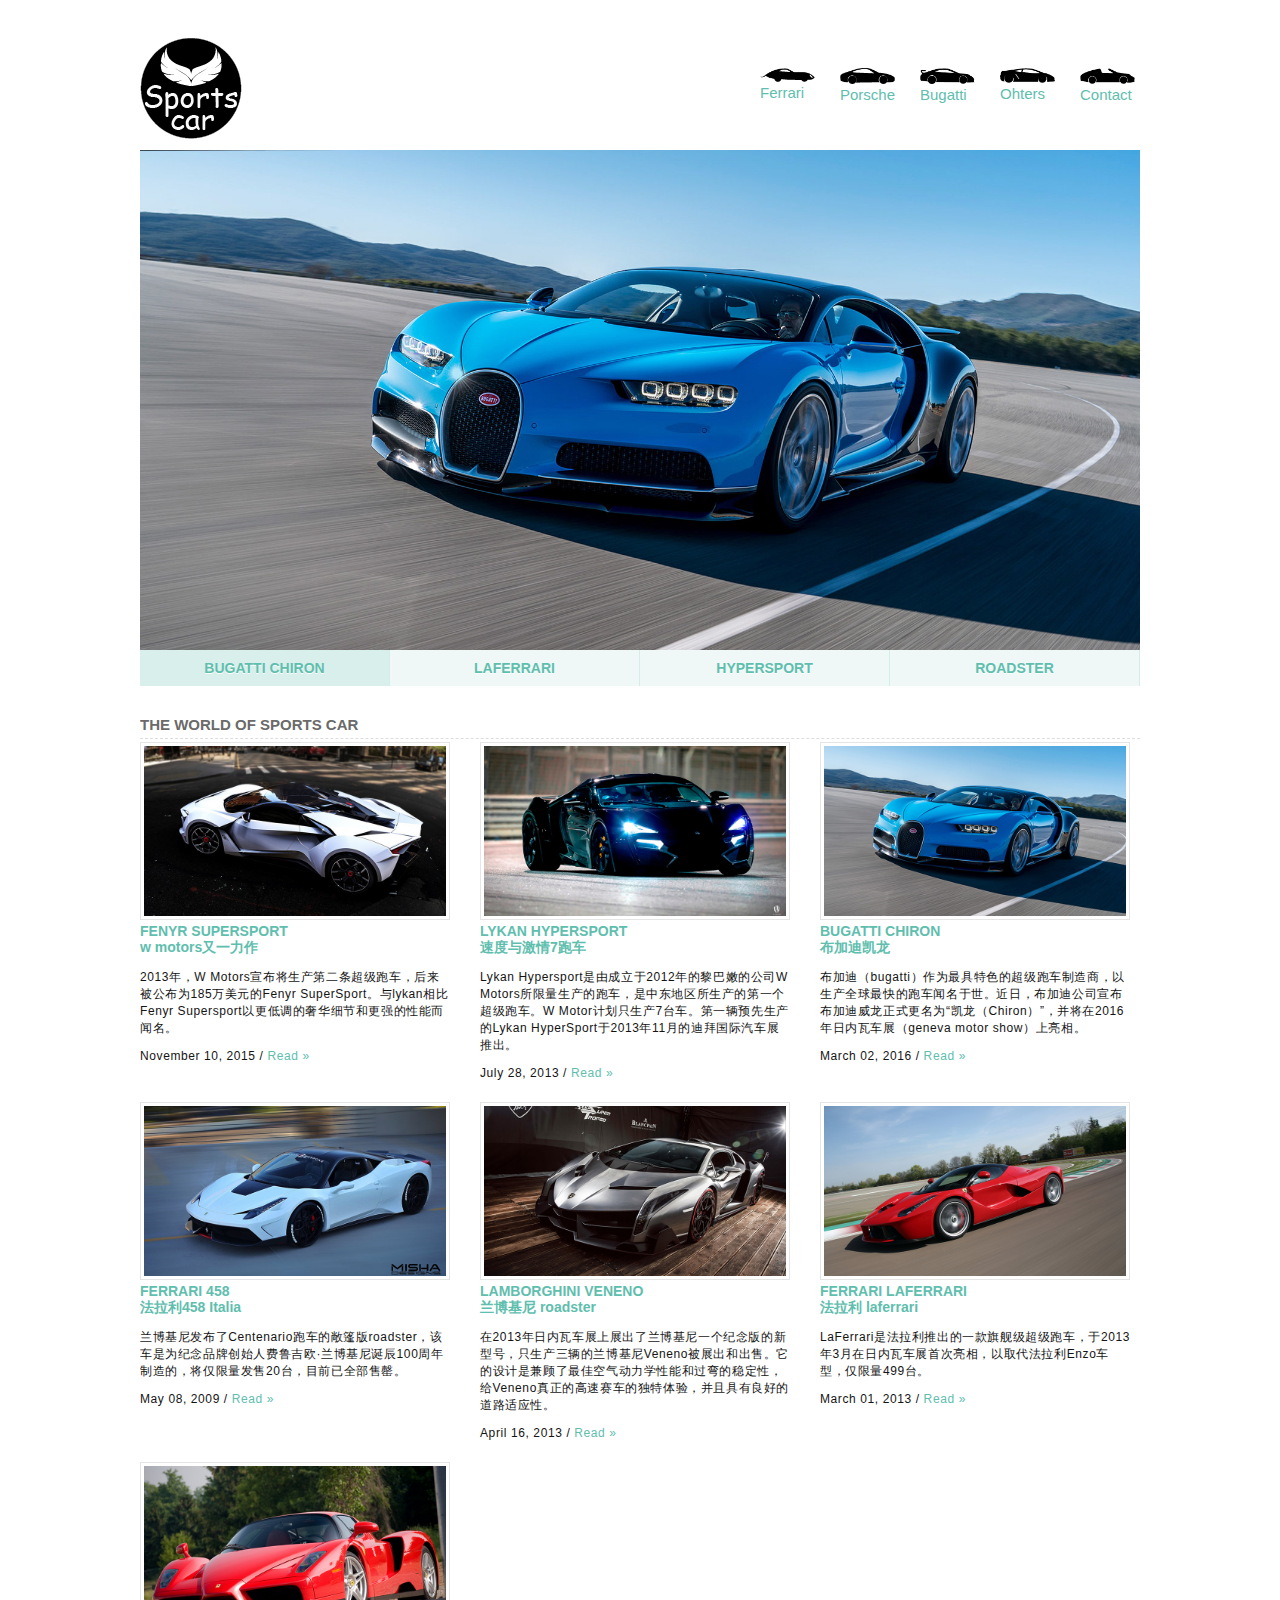
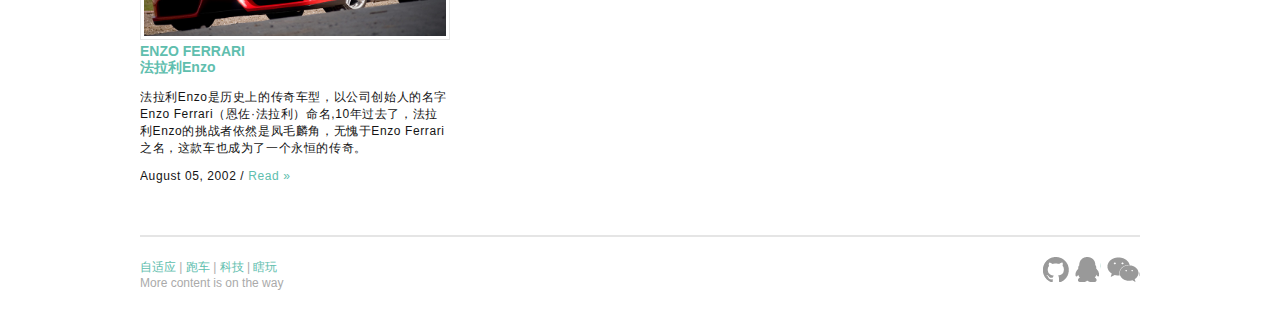
==== commit 03b95473: "解决了几个小bug" ====
--- a/index.html
+++ b/index.html
@@ -4,7 +4,6 @@
     <meta charset="UTF-8">
     <meta name="viewport" content="width=device-width, initial-scale=1.0, maximum-scale=1.0, minimum-scale=1.0, user-scalable=no" />
     <title>首页</title>
-    <link rel="stylesheet" type="text/css" href="css/main.css"/>
     <script>
         //判断手机端还是pc端
         var ua = navigator.userAgent;
@@ -12,25 +11,17 @@
             return document.querySelectorAll(e);
         }
         if(ua.indexOf("Windows NT")!=-1||ua.indexOf("Mac OS X 10")!=-1){
-            //这是pc端
-            f("head link")[0].insertAdjacentHTML("afterEnd","<link rel='stylesheet' type='text/css' media='screen and (min-width:1200px)' href='css/big.css'/>");
-            f("head link")[1].insertAdjacentHTML("afterEnd","<link rel='stylesheet' type='text/css' media='screen and (min-width:992px) and (max-width:1200px)' href='css/biglittle.css'/>");
-            f("head link")[2].insertAdjacentHTML("afterEnd","<link rel='stylesheet' type='text/css' media='screen and (max-width:992px)' href='css/biglittle2.css'/>");
+            f("head title")[0].insertAdjacentHTML("afterEnd","<link rel='stylesheet' type='text/css' href='css/big.css'/>");
             window.onload=function () {
                 navcar();
                 picturechange.t();
-                picturemouse();
-                limouse();
+                topHover()
                 liclick();
                 imghover();
             };
         }else{
             //这是手机,更改link
-            f("head link")[0].insertAdjacentHTML("afterEnd","<link rel='stylesheet' type='text/css' media='screen and (min-width:992px) ' href='css/middle1.css'/>");
-            f("head link")[1].insertAdjacentHTML("afterEnd","<link rel='stylesheet' type='text/css' media='screen and (min-width:730px) and (max-width:992px)' href='css/middle.css'/>");
-            f("head link")[2].insertAdjacentHTML("afterEnd","<link rel='stylesheet' type='text/css' media='screen and (min-width:480px )and (max-width:730px)' href='css/small.css'/>' href='css/xsmall.css'/>")
-            f("head link")[3].insertAdjacentHTML("afterEnd","<link rel='stylesheet' type='text/css' media='screen and (min-width:300px) and (max-width:480px)' href='css/xsmall.css'/>");
-            f("head link")[4].insertAdjacentHTML("afterEnd","<link rel='stylesheet' type='text/css' media='screen and (max-width:300px)' href='css/xsmall2.css'/>");
+            f("head title")[0].insertAdjacentHTML("afterEnd","<link rel='stylesheet' type='text/css' href='css/small.css'/>");
             window.onload=function () {
                 pictureChangePhone.t();
                 phoneNavcar();
@@ -71,15 +62,15 @@
                     <p id="hide"><img src="img/bugatti/bujiadibig.jpg"></p>
                     <div id="picture_1" style="visibility: visible;opacity: 1" class="active">
                         <img src="img/bugatti/bujiadibig.jpg" alt="">
-                        <div class="onpicture_1" > <h3>BUGATTI CHIRON</h3> <p>Know More About Bugatti Chrion</p><span onclick="location.href='page/chrion.html'">MORE</span></div>
+                        <div class="onpicture_1" > <h3>BUGATTI CHIRON</h3> <p>Know More About The Bugatti Chrion</p><span onclick="location.href='page/chrion.html'">MORE</span></div>
                     </div>
                     <div id="picture_2" style="opacity: .8;visibility: hidden">
                         <img src="img/laferraribig.jpg" alt="">
-                        <div class="onpicture_2"> <h3>FERRARI LAFERRARI</h3> <p>Know More About Ferrari Laferrari</p><span onclick="location.href='page/laferrari.html'">MORE</span></div>
+                        <div class="onpicture_2"> <h3>FERRARI LAFERRARI</h3> <p>Know More About The Ferrari Laferrari</p><span onclick="location.href='page/laferrari.html'">MORE</span></div>
                     </div>
                     <div id="picture_3" style="opacity: .8;visibility: hidden">
                         <img src="img/Lykan HyperSportbig.jpg" alt="">
-                        <div class="onpicture_3"> <h3>LYKAN HYPERSPORT</h3> <p>Know More About Lykan Hypersport</p><span onclick="location.href='page/lykan.html'">MORE</span></div>
+                        <div class="onpicture_3"> <h3>LYKAN HYPERSPORT</h3> <p>Know More About  The Lykan Hypersport</p><span onclick="location.href='page/lykan.html'">MORE</span></div>
                     </div>
                     <div id="picture_4" style="opacity: .8;visibility: hidden">
                         <img src="img/roadsterbig.jpg"  alt="">
@@ -134,7 +125,6 @@
                         <span>March 02, 2016</span> /
                         <a href="page/chrion.html">Read »</a>
                     </p>
-                    <div id="mask"></div>
                 </div>
                 <div class="neirong middle3">
                     <a href="page/ferrari458.html"><div><span><img src="img/458/poster_1.jpg"  alt="image"></span></div></a>
@@ -153,7 +143,6 @@
                         <span>April 16, 2013</span> /
                         <a href="page/veneno.html">Read »</a>
                     </p>
-                    <div id="mask"></div>
                 </div>
                 <div class="neirong middle5" >
                     <a href="page/laferrari.html"><div><span><img src="img/laferrari/poster_1.jpg"  alt="image"></span></div></a>
--- a/css/big.css
+++ b/css/big.css
@@ -1,180 +1,781 @@
+
+body{
+    color: #141414;
+    font: 300 62.5% 'ff-zwo-web',Arial,sans-serif;
+}
+
 .kuang{
-    width:90%;
-}
-.nav ul li a{
-    font-size: 1.6em;
-}
-.nav_content ul li h4{
-    font-size:1.5em;
-}
-
-#bottom .neirong p{
-    font-size:1.2em;
-}
-#bottom .neirong h4{
-    font-size:1.4em;
-}
-#bottom .neirong span{
-    font-size:1em;
-}
-#picture div div h3{
-    font-size:1.6em;
-}
-#picture div div p{
-    font-size:1.4em;
-}
-#middle h3{
-    font-size: 1.5em;
-}
-.header{
+    margin:0 auto;
+    padding-top:30px;
+    position: relative;
+    overflow: hidden;
+}
+
+/***********************************/
+
+
+/*********************************/
+.heading{
+    width: 102px;
+    height: 102px;
+    background: url("../img/logo.png") no-repeat 0 0;
+    margin-left:20px;
+}
+.content{
     float: left;
     overflow: hidden;
-    width:18%;
-}
-.heading{
-    width: 90px;
-    height: 90px;
-    background: url("../img/food-sense.png") no-repeat 0 0;
-    border:1px solid red;
-    margin-left:20px;
-}
-.nav{
+}
+#hide{
+    margin: 0;
+}
+#hide img{
+    visibility: hidden;
+    display: block;
+    max-width:100%;//这个图片也要自适应，解决子元素absolute,父元素自适应
+}
+#picture img{
+    display: block;
+    height:auto;
+}
+#picture{
+    position:relative;
+}
+#picture>div{
+    position: absolute;
+    top:0;
+}
+#picture span{
+    position:absolute;
+    left:0;
+    right:0;
+    margin:0 auto;
+    border:1px solid #fff;
+    display:block;
+    color:#fff;
+    transition:all 240ms linear;
+    border-radius:1px;
+    cursor:pointer;
+    line-height: 24px;
+    width:20%;
+    height:22px;
+}
+/***************************/
+
+
+
+/**********/
+#back{
+    width:25%;
+    height:100%;
+    background: #D9EFEC;
+    position: absolute;
+    left:0;
+}
+.nav_content ul{
+    padding:0;
+    margin:0;
+    list-style: none;
+    width:100%;
+    height:100%;
+    overflow: hidden;
+    position: absolute;
+}
+.nav_content ul li {
+    height:100%;
+    box-sizing: border-box;
+    float: left;
+    width: 25%;
+    cursor: pointer;
+    border-right:1px solid #D3EDE9;
+}
+.nav_content ul li a:hover{
+    color: #34AC98;
+}
+.nav_content{
+    color: #34AC98;
+    background-color:#EFF8F7;
+    text-shadow: 0 1px 0 #FAFDFC;
+    position: relative;
+}
+.nav_content h4{
+    margin-bottom:0;
+}
+/********************/
+#middle{
+    border-bottom:1px dashed #ddd;
+    margin-top:30px;
+    margin-bottom:3px;
+}
+#middle h3{
+    text-transform:uppercase;
+    color:#6a6a6a;
+    margin-bottom:5px;
+}
+/******************/
+#bottom{
+    overflow: hidden;
+}
+#bottom .neirong h4{
+    color:#60BEAE;
+    cursor: pointer;
+    transition:all 200ms linear;
+}
+#bottom .neirong h4:hover{
+    color: #f44129;
+}
+.neirong{
+    float:left;
+    position: relative;
+}
+.neirong h4{
+    margin-top: 3px;
+    margin-bottom:5px;
+}
+.neirong p{
+    letter-spacing: .05em;
+}
+.neirong .neirong_ft{
     text-align: left;
+}
+.neirong>a div span{
+    position:relative;
+    display: block;
+}
+.neirong>a>div{
+    overflow: hidden;
+}
+.neirong>a{
+    border: 1px solid #E5E5E5;
+    display: block;
+}
+.neirong img{
+    width:100%;
+    display: block;
+
+}
+/*********************/
+.footer{
     margin-top:20px;
-    width: 100%
-}
-.nav ul{
+    padding-top: 10px;
+    border-top: 2px solid #E5E5E5;
+    color: #AAA;
+    clear: both;
+// position:relative;
+}
+.footer p{
+    font-size:1.2em;
+    float: left;
+}
+.footer p a{
+    color:#60BEAE;
+    font-size:1em;
+    cursor: default;
+}
+.footer ul{
+    float:right;
     list-style: none;
-    padding:0;
-}
-.nav ul li{
-    position:relative;
-    height:32px;
-    line-height:32px;
-    margin-bottom: 18px;
-
-}
-.nav ul li img{
-    display:block;
-    margin-top:auto;
-    margin-bottom:auto;
-    top:0;
-    bottom:0;
-    position: absolute;
-    width:33%;
-}
-.nav ul li a{
-    display:block;
-    position:absolute;
-    text-align: left;
-    height:32px;
-    left:40%;
-    width:70%;
-
-}
-/******************/
-.content{
-    width:80%;
-    padding-bottom:30px;
-}
-#picture img{
-    max-width:100%;
-}
-#picture>div{
-    overflow: hidden;
-    position:absolute;
-    top:0;
-}
-.onpicture_1{
-    left:4%;/*left:100-62-34=4*/
-    bottom:8%;
-}
-.onpicture_2{
-    bottom:8%;
-    right:-32%;
-}
-.onpicture_3{
-    top:8%;
-    right:-32%;
-}
-.onpicture_4{
-    top:8%;
-    left:-32%;
-}
-.onpicture_1,.onpicture_2,.onpicture_3,.onpicture_4{
-    position:absolute;
-    width:32%;
-    height:24%;
-    background-color: rgba(20, 20, 20, 0.45);
-    color:#fff;
-    text-align:center;
-    border:none;
-}
-#picture span:hover{
-    background-color:#fff;
-    color:rgba(20, 20, 20, 0.8);
-}
-#picture h3{
-    margin-bottom:0;
-}
-#picture p{
-    margin-top: 5px;
-    margin-bottom:6px;
-}
-
-/****************/
-.nav_content ul li{
-    padding:0 2%;
-}
-.nav_content{
-    height:80px;
-    margin-top:-10px;
-}
-.nav_content p{
-    margin-top:0;
-}
-.neirong{
-    width:23%;
-    margin-right:2.6%;
-}
-.middle3{
-    margin-right:0;
-}
-
-.neirong>a>div{
-    margin:5px;
-}
-.middle4{
-    clear:both;
-}
-/**************************/
-.aside{
-    position: absolute;
-    width:124px;
-    margin-top:49%;
-
-}
-.aside p{
-    font-family:"微软雅黑 Light","微软雅黑";
-    line-height:25px;
-    margin-bottom:30px;
-}
-.aside h4{
-    margin-bottom:0;
-    border-bottom:1px dashed #ddd;
-    padding-bottom:3px;
-    color:#6a6a6a;
-}
-
-.aside a:hover{
-    background-color:#EFF8F7;
-}
-.aside a span{
+}
+.footer ul li{
     float:left;
-    width:19px;
-    height:19px;
-    margin:1px 5px 0 3px;
-    background: url("../img/tubiao.png") -83px 0 no-repeat;
-}
-
-
+    margin-left:6px;
+}
+.footer ul li a{
+    display: block;
+    width:26px;
+    height:25px;
+    opacity: .4;
+}
+.git{
+    background: url("../img/tubiao.png");
+}
+.qq{
+    background: url("../img/tubiao.png") -58px 0 no-repeat;
+}
+.footer ul li .wechat{
+    width:33px;
+    background: url("../img/tubiao.png") -26px 0 no-repeat;
+}
+.footer ul li a:hover{
+    opacity: .9;
+}
+/************************/
+a{
+    transition:all 200ms linear;
+    color:#60BEAE;
+    text-decoration: none;
+}
+a:hover{
+    color: #f44129;
+}
+.aside a{
+    display: block;
+    width:121px;
+    height:21px;
+    line-height: 21px;
+    border: 1px solid #ddd;
+    border-radius: 4px;
+    padding: 2px 1px 2px 0;
+
+}
+/*****************媒体查询*********************/
+@media screen and (min-width: 1300px) {
+    .kuang{
+        width:1200px;
+    }
+    .nav ul li a{
+        font-size: 1.6em;
+    }
+    .nav_content ul li h4{
+        font-size:1.5em;
+    }
+
+    #bottom .neirong p{
+        font-size:1.2em;
+    }
+    #bottom .neirong h4{
+        font-size:1.4em;
+    }
+    #bottom .neirong span{
+        font-size:1em;
+    }
+    #picture div div h3{
+        font-size:1.6em;
+    }
+    #picture div div p{
+        font-size:1.4em;
+    }
+    #middle h3{
+        font-size: 1.5em;
+    }
+    .header{
+        float: left;
+        overflow: hidden;
+        width:18%;
+    }
+
+    .nav{
+        text-align: left;
+        margin-top:20px;
+        width: 100%
+    }
+    .nav ul{
+        list-style: none;
+        padding:0;
+    }
+    .nav ul li{
+        position:relative;
+        height:32px;
+        line-height:32px;
+        margin-bottom: 18px;
+
+    }
+    .nav ul li img{
+        display:block;
+        margin-top:auto;
+        margin-bottom:auto;
+        top:0;
+        bottom:0;
+        position: absolute;
+        width:33%;
+    }
+    .nav ul li a{
+        display:block;
+        position:absolute;
+        text-align: left;
+        height:32px;
+        left:40%;
+        width:70%;
+
+    }
+    /******************/
+    .content{
+        width:80%;
+        padding-bottom:30px;
+    }
+    #picture img{
+        max-width:100%;
+    }
+    #picture>div{
+        overflow: hidden;
+        position:absolute;
+        top:0;
+    }
+    .onpicture_1{
+        left:4%;/*left:100-62-34=4*/
+        bottom:8%;
+    }
+    .onpicture_2{
+        bottom:8%;
+        right:-32%;
+    }
+    .onpicture_3{
+        top:8%;
+        right:-32%;
+    }
+    .onpicture_4{
+        top:8%;
+        left:-32%;
+    }
+    .onpicture_1,.onpicture_2,.onpicture_3,.onpicture_4{
+        position:absolute;
+        width:32%;
+        height:24%;
+        background-color: rgba(20, 20, 20, 0.45);
+        color:#fff;
+        text-align:center;
+        border:none;
+    }
+    #picture span:hover{
+        background-color:#fff;
+        color:rgba(20, 20, 20, 0.8);
+    }
+    #picture h3{
+        margin-bottom:0;
+    }
+    #picture p{
+        margin-top: 5px;
+        margin-bottom:6px;
+    }
+
+    /****************/
+    .nav_content ul li{
+        padding:0 2%;
+    }
+    .nav_content{
+        height:80px;
+        margin-top:-10px;
+    }
+    .nav_content p{
+        margin-top:0;
+    }
+    .neirong{
+        width:23%;
+        margin-right:2.6%;
+    }
+    .middle3{
+        margin-right:0;
+    }
+
+    .neirong>a>div{
+        margin:5px;
+    }
+    .middle4{
+        clear:both;
+    }
+    /**************************/
+    .aside{
+        position: absolute;
+        width:124px;
+        margin-top:49%;
+
+    }
+    .aside p{
+        font-family:"微软雅黑 Light","微软雅黑";
+        line-height:25px;
+        margin-bottom:30px;
+    }
+    .aside h4{
+        margin-bottom:0;
+        border-bottom:1px dashed #ddd;
+        padding-bottom:3px;
+        color:#6a6a6a;
+    }
+
+    .aside a:hover{
+        background-color:#EFF8F7;
+    }
+    .aside a span{
+        float:left;
+        width:19px;
+        height:19px;
+        margin:1px 5px 0 3px;
+        background: url("../img/tubiao.png") -83px 0 no-repeat;
+    }
+}
+@media screen and (min-width: 992px) and (max-width: 1300px) {
+    .kuang{
+        width:85%;
+    }
+    .nav ul li a{
+        font-size: 1.4em;
+    }
+    .nav_content ul li h4{
+        font-size:1.3em;
+    }
+    #bottom .neirong p{
+        font-size:1em;
+    }
+    #bottom .neirong span{
+        font-size:1.3em;
+    }
+    #picture div div h3{
+        font-size:1.6em;
+    }
+    #picture div div p{
+        font-size:1.4em;
+    }
+    #middle h3{
+        font-size: 1.5em;
+    }
+    .header{
+        float: left;
+        overflow: hidden;
+        width:18%;
+    }
+
+    .nav{
+        text-align: left;
+        margin-top:20px;
+        width: 100%
+    }
+    .nav ul{
+        list-style: none;
+        padding:0;
+    }
+    .nav ul li{
+        position:relative;
+        height:32px;
+        line-height:32px;
+        margin-bottom: 18px;
+
+    }
+    .nav ul li img{
+        display:block;
+        margin-top:auto;
+        margin-bottom:auto;
+        top:0;
+        bottom:0;
+        position: absolute;
+        width:33%;//只有重新刷新页面才会有用
+    }
+    .nav ul li a{
+        display:block;
+        position:absolute;
+        text-align: left;
+        height:32px;
+        left:40%;
+        width:70%;
+
+    }
+    /******************/
+    .content{
+        width:80%;
+        padding-bottom:30px;
+    }
+    #picture img{
+        max-width:100%;
+    }
+    #picture>div{
+        overflow: hidden;
+        position:absolute;
+        top:0;
+    }
+    .onpicture_1{
+        left:4%;/*left:100-62-34=4*/
+        bottom:8%;
+    }
+    .onpicture_2{
+        bottom:8%;
+        right:-32%;
+    }
+    .onpicture_3{
+        top:8%;
+        right:-32%;
+    }
+    .onpicture_4{
+        top:8%;
+        left:-32%;
+    }
+    .onpicture_1,.onpicture_2,.onpicture_3,.onpicture_4{
+        position:absolute;
+        width:30%;
+        height:24%;
+        background-color: rgba(20, 20, 20, 0.45);
+        color:#fff;
+        text-align:center;
+        border:none;
+    }
+    #picture span{
+        margin-top:3px;
+        line-height:21px;
+        width:23%;
+        height:22%;
+    }
+    #picture span:hover{
+        background-color:#fff;
+        color:rgba(20, 20, 20, 0.8);
+    }
+    #picture p{
+        text-align:center;
+        margin:10px 15px 3px 15px;
+    }
+    #picture h3{
+        display: none;
+    }
+
+
+    /****************/
+    .nav_content ul li{
+        padding:0 2%;
+    }
+    .nav_content{
+        height:36px;
+    }
+    .nav_content p{
+        display: none;
+    }
+    .nav_content h4{
+        line-height: 36px;
+        margin:0;
+        padding:0;
+        text-align: center;
+    }
+    /****************/
+
+    .neirong{
+        width:22.69%;
+        margin-right:3%;
+    }
+    .middle3{
+        margin-right:0;
+    }
+    .neirong>a>div{
+        margin:4px;
+
+    }
+    .middle4{
+        clear:both;
+    }
+    /***************************/
+    .aside{
+        position: absolute;
+        width:100px;
+        margin-top:46%;
+
+    }
+    .aside p{
+        font-family:"微软雅黑 Light","微软雅黑";
+        line-height:25px;
+        margin-bottom:30px;
+    }
+    .aside h4{
+        margin-bottom:0;
+        border-bottom:1px dashed #ddd;
+        padding-bottom:3px;
+        color:#6a6a6a;
+    }
+    .aside a{
+        display: block;
+        width:118px;
+        border: 1px solid #ddd;
+        border-radius: 4px;
+        padding: 3px 1px 3px 0;
+
+    }
+    .aside a:hover{
+        background-color:#EFF8F7;
+    }
+    .aside a span{
+        float:left;
+        width:19px;
+        height:19px;
+        margin:1px 5px 0 3px;
+        background: url("../img/tubiao.png") -83px 0 no-repeat;
+    }
+}
+@media screen and (max-width: 992px) {
+    .kuang{
+        width:890px;//为了chiron下去
+    }
+    /********字体*******/
+    .nav ul li a{
+        font-size: 1.4em;
+    }
+    .nav_content ul li h4{
+        font-size:1.3em;
+    }
+
+    #bottom .neirong p{
+        font-size:1em;
+    }
+    #bottom .neirong span{
+        font-size:1.3em;
+    }
+    #picture div div h3{
+        font-size:1.6em;
+    }
+    #picture div div p{
+        font-size:1.4em;
+    }
+    #middle h3{
+        font-size: 1.5em;
+    }
+    .header{
+        float: left;
+        overflow: hidden;
+        width:18%;
+    }
+
+    .nav{
+        text-align: left;
+        margin-top:20px;
+        width: 100%
+    }
+    .nav ul{
+        list-style: none;
+        padding:0;
+    }
+    .nav ul li{
+        position:relative;
+        height:32px;
+        line-height:32px;
+        margin-bottom: 18px;
+
+    }
+    .nav ul li img{
+        display:block;
+        margin-top:auto;
+        margin-bottom:auto;
+        top:0;
+        bottom:0;
+        position: absolute;
+        width:33%;//只有重新刷新页面才会有用
+    }
+    .nav ul li a{
+        display:block;
+        position:absolute;
+        text-align: left;
+        height:32px;
+        left:40%;
+        width:70%;
+
+    }
+    /******************/
+    .content{
+        width:80%;
+        padding-bottom:30px;
+    }
+    #picture img{
+        max-width:100%;
+    }
+    #picture>div{
+        overflow: hidden;
+        position:absolute;
+        top:0;
+    }
+    .onpicture_1{
+        left:4%;/*left:100-62-34=4*/
+        bottom:8%;
+    }
+    .onpicture_2{
+        bottom:8%;
+        right:-32%;
+    }
+    .onpicture_3{
+        top:8%;
+        right:-32%;
+    }
+    .onpicture_4{
+        top:8%;
+        left:-32%;
+    }
+    .onpicture_1,.onpicture_2,.onpicture_3,.onpicture_4{
+        position:absolute;
+        width:30%;
+        height:28%;
+        background-color: rgba(20, 20, 20, 0.45);
+        color:#fff;
+        text-align:center;
+        border:none;
+    }
+    #picture span{
+        margin-top:3px;
+        line-height:21px;
+        width:23%;
+        height:22%;
+    }
+    #picture span:hover{
+        background-color:#fff;
+        color:rgba(20, 20, 20, 0.8);
+    }
+    #picture p{
+        text-align:center;
+        margin:10px 15px 3px 15px;
+    }
+    #picture h3{
+        display: none;
+    }
+
+
+    /****************/
+    .nav_content ul li{
+        padding:0 2%;
+    }
+    .nav_content{
+        height:36px;
+    }
+    .nav_content p{
+        display: none;
+    }
+    .nav_content h4{
+        line-height: 36px;
+        margin:0;
+        padding:0;
+        text-align: center;
+    }
+    /****************/
+
+    .neirong{
+        width:22.69%;
+        margin-right:3%;
+    }
+    .middle3{
+        margin-right:0;
+    }
+    .neirong>a>div{
+        margin:3px;
+
+    }
+    .middle4{
+        clear:both;
+    }
+    /***************************/
+    .aside{
+        position: absolute;
+        width:100px;
+        margin-top:392px;
+
+    }
+    .aside p{
+        font-family:"微软雅黑 Light","微软雅黑";
+        line-height:25px;
+        margin-bottom:30px;
+    }
+    .aside h4{
+        margin-bottom:0;
+        border-bottom:1px dashed #ddd;
+        padding-bottom:3px;
+        color:#6a6a6a;
+    }
+    .aside a{
+        display: block;
+        width:118px;
+        border: 1px solid #ddd;
+        border-radius: 4px;
+        padding: 3px 1px 3px 0;
+
+    }
+    .aside a:hover{
+        background-color:#EFF8F7;
+    }
+    .aside a span{
+        float:left;
+        width:19px;
+        height:19px;
+        margin:1px 5px 0 3px;
+        background: url("../img/tubiao.png") -83px 0 no-repeat;
+    }
+}
+
+
+
--- a/css/small.css
+++ b/css/small.css
@@ -1,146 +1,1028 @@
+
+body{
+    color: #141414;
+    font: 300 62.5% 'ff-zwo-web',Arial,sans-serif;
+}
+
 .kuang{
+    margin:0 auto;
+    padding-top:30px;
+    position: relative;
+    overflow: hidden;
+}
+
+/***********************************/
+
+
+/*********************************/
+.content{
+    float: left;
+    overflow: hidden;
+}
+#hide{
+    margin: 0;
+}
+#hide img{
+    visibility: hidden;
+    display: block;
+    max-width:100%;//这个图片也要自适应，解决子元素absolute,父元素自适应
+}
+#picture img{
+    display: block;
+    height:auto;
+}
+#picture{
+    position:relative;
+}
+#picture>div{
+    position: absolute;
+    top:0;
+}
+#picture span{
+    position:absolute;
+    left:0;
+    right:0;
+    margin:0 auto;
+    border:1px solid #fff;
+    display:block;
+    color:#fff;
+    transition:all 240ms linear;
+    border-radius:1px;
+    cursor:pointer;
+    line-height: 24px;
+    width:20%;
+    height:22px;
+}
+/***************************/
+
+
+
+/**********/
+#back{
+    width:25%;
+    height:100%;
+    background: #D9EFEC;
+    position: absolute;
+    left:0;
+}
+.nav_content ul{
+    padding:0;
+    margin:0;
+    list-style: none;
     width:100%;
-}
-/*********字体*********/
-.nav ul li a{
-    font-size: 1em;
-}
-.nav_content ul li h4{
+    height:100%;
+    overflow: hidden;
+    position: absolute;
+}
+.nav_content ul li {
+    height:100%;
+    box-sizing: border-box;
+    float: left;
+    width: 25%;
+    cursor: pointer;
+    border-right:1px solid #D3EDE9;
+}
+.nav_content ul li a:hover{
+    color: #34AC98;
+}
+.nav_content{
+    color: #34AC98;
+    background-color:#EFF8F7;
+    text-shadow: 0 1px 0 #FAFDFC;
+    position: relative;
+}
+.nav_content h4{
+    margin-bottom:0;
+}
+
+
+
+
+/********************/
+#middle{
+    border-bottom:1px dashed #ddd;
+    margin-top:30px;
+    margin-bottom:3px;
+}
+#middle h3{
+    text-transform:uppercase;
+    color:#6a6a6a;
+    margin-bottom:5px;
+}
+/******************/
+#bottom{
+    overflow: hidden;
+}
+#bottom .neirong h4{
+    color:#60BEAE;
+    cursor: pointer;
+    transition:all 200ms linear;
+}
+#bottom .neirong h4:hover{
+    color: #f44129;
+}
+.neirong{
+    float:left;
+    position: relative;
+}
+.neirong h4{
+    margin-top: 3px;
+    margin-bottom:5px;
+}
+.neirong p{
+    letter-spacing: .05em;
+}
+.neirong .neirong_ft{
+    text-align: left;
+}
+.neirong>a div span{
+    position:relative;
+    display: block;
+}
+.neirong>a>div{
+    overflow: hidden;
+}
+.neirong>a{
+    border: 1px solid #E5E5E5;
+    display: block;
+}
+.neirong img{
+    width:100%;
+    display: block;
+
+}
+/*********************/
+.footer{
+    margin-top:20px;
+    padding-top: 10px;
+    border-top: 2px solid #E5E5E5;
+    color: #AAA;
+    clear: both;
+// position:relative;
+}
+.footer p{
+    font-size:1.2em;
+    float: left;
+}
+.footer p a{
+    color:#60BEAE;
     font-size:1em;
-}
-
-#bottom .neirong p{
-    font-size:1em;
-}
-#bottom .neirong h4{
-    font-size:1em;
-}
-#bottom .neirong span{
-    font-size:1em;
-}
-#picture div div h3{
-    font-size:1.2em;
-}
-#picture div div p{
-    font-size:1.2em;
-}
-#middle h3{
-    font-size:1.5em;
-}
-
-.header{
-    overflow: hidden;
-    width:100%;
-    margin-bottom:10px;
-}
-.heading{
-    width: 90px;
-    height: 90px;
-    background: url("../img/food-sense.png") no-repeat 0 0;
-    border:1px solid red;
+    cursor: default;
+}
+.footer ul{
+    float:right;
+    list-style: none;
+}
+.footer ul li{
     float:left;
-}
-.nav{
-    text-align: left;
-    margin-top:20px;
-
-}
-.nav ul{
-    list-style: none;
-    padding:0;
-    overflow: hidden;
-    margin-right:5px;
-    float:right;
-}
-.nav ul li{
-    float: left;
-    margin-left:13px;//一会改成百分比
-
-}
-.nav ul li img{
-    display: none;
-}
-.nav ul li a{
+    margin-left:6px;
+}
+.footer ul li a{
     display: block;
-    text-align: left;
-}
-/******************/
-.content{
-    width:100%;
-    padding-bottom:30px;
-}
-#picture img{
-    max-width:100%;
-}
-#picture div span{
-    display: none;
-}
-#picture div{
-    overflow: visible;
-    width:100%;
-    height:auto;
-    background:none;
-
-}
-#picture div div{
-    position: absolute;
-    bottom:-10px;
-    left:0;
-}
-#picture div h3{
-    margin:0 0 0 0;
-    text-align:left;
-    background:rgba(255,255,255,.5);
-    color: #141414;
-    padding:0 2% 0 2%;
-    width:40%;
-}
-#picture div p{
-    background:black;
-    margin:0;
-    text-align:left;
-    padding-left:2%;
-    color:#fff;
-
-}
-
-
-
-/****************/
-.nav_content{
-    display: none;
-}
-/****************/
-
-.neirong{
-    width:48%;
-}
-.middle0,.middle2,.middle4,.middle6{
-    margin-right:4%;
-}
-.middle3 span{
-    display:none;
-}
-.middle3,.middle2,.middle4,.middle5,.middle6{
-    margin-top:10px;
-}
-.neirong{
+    width:26px;
+    height:25px;
+    opacity: .4;
+}
+.git{
+    background: url("../img/tubiao.png");
+}
+.qq{
+    background: url("../img/tubiao.png") -58px 0 no-repeat;
+}
+.footer ul li .wechat{
+    width:33px;
+    background: url("../img/tubiao.png") -26px 0 no-repeat;
+}
+.footer ul li a:hover{
+    opacity: .9;
+}
+/************************/
+a{
+    transition:all 200ms linear;
+    color:#60BEAE;
+    text-decoration: none;
+}
+a:hover{
+    color: #f44129;
+}
+.aside a{
+    display: block;
+    width:121px;
+    height:21px;
+    line-height: 21px;
+    border: 1px solid #ddd;
+    border-radius: 4px;
+    padding: 2px 1px 2px 0;
+
+}
+
+/*************媒体查询**************/
+@media screen and (min-width: 992px) {
+    .kuang{
+        width:1000px;
+    }
+    /****字体************/
+    .nav ul li a{
+        font-size: 1.5em;
+    }
+    .nav_content ul li h4{
+        font-size:1.4em;
+    }
+
+    #bottom .neirong p{
+        font-size:1.2em;
+    }
+    #bottom .neirong h4{
+        font-size:1.4em;
+    }
+    #bottom .neirong span{
+        font-size:1em;
+    }
+    #picture div div h3{
+        font-size:1.6em;
+    }
+    #picture div div p{
+        font-size:1.4em;
+    }
+    #middle h3{
+        font-size:1.5em;
+    }
+
+    .header{
+        overflow: hidden;
+        width:100%;
+        margin-bottom:10px;
+    }
+    .nav{
+        text-align: left;
+        margin-top:20px;
+        width: 100%;
+    }
+    .nav ul{
+        list-style: none;
+        padding:0;
+        overflow: hidden;
+        margin-right:5px;
+        float:right;
+    }
+    .nav ul li{
+        float: left;
+        margin-left:25px;
+
+    }
+    .nav ul li img{
+        margin-top:auto;
+        margin-bottom:auto;
+        width:55px;
+        cursor: pointer;
+    }
+    .nav ul li a{
+        display: block;
+        text-align: left;
+    }
+    .heading {
+        width: 102px;
+        height: 102px;
+        background: url(../img/logo.png) no-repeat 0 0;
+        float: left;
+    }
+    /******************/
+    .content{
+        width:100%;
+        padding-bottom:30px;
+    }
+    #picture img{
+        max-width:100%;
+    }
+    #picture div span{
+        display: none;
+    }
+    #picture div{
+        overflow: visible;
+        width:100%;
+        height:auto;
+        background:none;
+
+    }
+    #picture div div{
+        position: absolute;
+        top:0;
+    }
+    #picture div h3{
+        display: none;
+    }
+    #picture div p{
+        background:rgba(255,255,255,.5);
+        text-align:left;
+        padding-left:2%;
+        color:#60BEAE;
+        margin:0;
+        display: none;
+
+    }
+
+
+    /****************/
+    .nav_content ul li{
+        padding:0 2%;
+    }
+    .nav_content{
+        height:36px;
+    }
+    .nav_content p{
+        display: none;
+    }
+    .nav_content h4{
+        line-height: 36px;
+        margin:0;
+        padding:0;
+        text-align: center;
+    }
+    /****************/
+
+    .neirong{
+        width:31%;
+        margin-right:3%;
+        margin-bottom: 10px;
+    }
+    .middle2{
+        margin-right:0;
+    }
+    .middle5{
+        margin-right:0;
+    }
+    .middle3{
+        clear: both;
+
+    }
+    /*.middle3 span{*/
+    /*display:none;*/
+    /*}*/
+    .neirong>a>div{
+        margin:3px;
+    }
+    .aside{
+        display: none;
+    }
+}
+@media screen and (min-width:730px) and (max-width:992px) {
+    .kuang{
+        width:100%;
+    }
+    /****字体************/
+    .nav ul li a{
+        font-size: 1.5em;
+    }
+    .nav_content ul li h4{
+        font-size:1.4em;
+    }
+
+    #bottom .neirong p{
+        font-size:1.2em;
+    }
+    #bottom .neirong h4{
+        font-size:1.4em;
+    }
+    #bottom .neirong span{
+        font-size:1em;
+    }
+    #picture div div h3{
+        font-size:1.6em;
+    }
+    #picture div div p{
+        font-size:1.4em;
+    }
+    #middle h3{
+        font-size:1.5em;
+    }
+
+    .header{
+        overflow: hidden;
+        width:100%;
+        margin-bottom:10px;
+    }
+    .heading{
+        width: 102px;
+        height: 102px;
+        background: url("../img/logo.png") no-repeat 0 0;
+        margin-left:20px;
+        float: left;
+    }
+    .nav{
+        text-align: left;
+        margin-top:20px;
+        width: 100%;
+    }
+    .nav ul{
+        list-style: none;
+        padding:0;
+        overflow: hidden;
+        margin-right:5px;
+        float:right;
+    }
+    .nav ul li{
+        float: left;
+        margin-left:25px;
+
+    }
+    .nav ul li img{
+        margin-top:auto;
+        margin-bottom:auto;
+        width:55px;
+        cursor: pointer;
+    }
+    .nav ul li a{
+        display: block;
+        text-align: left;
+
+
+
+
+    }
+    /******************/
+    .content{
+        width:100%;
+        padding-bottom:30px;
+    }
+    #picture img{
+        max-width:100%;
+    }
+    #picture div span{
+        display: none;
+    }
+    #picture div{
+        overflow: visible;
+        width:100%;
+        height:auto;
+        background:none;
+
+    }
+    #picture div div{
+        position: absolute;
+        top:0;
+    }
+    #picture div h3{
+        display: none;
+    }
+    #picture div p{
+        background:rgba(255,255,255,.5);
+        text-align:left;
+        padding-left:2%;
+        color:#60BEAE;
+        margin:0;
+        display: none;
+
+    }
+
+
+    /****************/
+    .nav_content ul li{
+        padding:0 2%;
+    }
+    .nav_content{
+        height:36px;
+    }
+    .nav_content p{
+        display: none;
+    }
+    .nav_content h4{
+        line-height: 36px;
+        margin:0;
+        padding:0;
+        text-align: center;
+    }
+    /****************/
+
+    .neirong{
+        width:31%;
+        margin-right:3%;
+        margin-bottom: 10px;
+    }
+    .middle2{
+        margin-right:0;
+    }
+    .middle5{
+        margin-right:0;
+    }
+    .middle3{
+        clear: both;
+
+    }
+    /*.middle3 span{*/
+    /*display:none;*/
+    /*}*/
+    .neirong>a>div{
+        margin:3px;
+    }
+    .aside{
+        display: none;
+    }
+}
+@media screen and (min-width: 480px )and (max-width: 730px) {
+    .kuang{
+        width:100%;
+    }
+    /*********字体*********/
+    .nav ul li a{
+        font-size: 1em;
+    }
+    .nav_content ul li h4{
+        font-size:1em;
+    }
+
+    #bottom .neirong p{
+        font-size:1em;
+    }
+    #bottom .neirong h4{
+        font-size:1em;
+    }
+    #bottom .neirong span{
+        font-size:1em;
+    }
+    #picture div div h3{
+        font-size:1.2em;
+    }
+    #picture div div p{
+        font-size:1.2em;
+    }
+    #middle h3{
+        font-size:1.5em;
+    }
+    .heading{
+        width: 90px;
+        height: 92px;
+        background: url("../img/logo.png") no-repeat 0 0;
+        background-size: 90%;
+        margin-left:20px;
+        float: left;
+    }
+    .header{
+        overflow: hidden;
+        width:100%;
+        margin-bottom:10px;
+    }
+    .nav{
+        text-align: left;
+        margin-top:20px;
+
+    }
+    .nav ul{
+        list-style: none;
+        padding:0;
+        overflow: hidden;
+        margin-right:5px;
+        float:right;
+    }
+    .nav ul li{
+        float: left;
+        margin-left:13px;//一会改成百分比
+
+    }
+    .nav ul li img{
+        display: none;
+    }
+    .nav ul li a{
+        display: block;
+        text-align: left;
+    }
+    /******************/
+    .content{
+        width:100%;
+        padding-bottom:30px;
+    }
+    #picture img{
+        max-width:100%;
+    }
+    #picture div span{
+        display: none;
+    }
+    #picture div{
+        overflow: visible;
+        width:100%;
+        height:auto;
+        background:none;
+
+    }
+    #picture div div{
+        position: absolute;
+        bottom:-10px;
+        left:0;
+    }
+    #picture div h3{
+        margin:0 0 0 0;
+        text-align:left;
+        background:rgba(255,255,255,.5);
+        color: #141414;
+        padding:0 2% 0 2%;
+        width:40%;
+    }
+    #picture div p{
+        background:black;
+        margin:0;
+        text-align:left;
+        padding-left:2%;
+        color:#fff;
+
+    }
+
+
+
+    /****************/
+    .nav_content{
+        display: none;
+    }
+    /****************/
+
+    .neirong{
+        width:48%;
+    }
+    .middle0,.middle2,.middle4,.middle6{
+        margin-right:4%;
+    }
+    .middle3 span{
+        display:none;
+    }
+    .middle3,.middle2,.middle4,.middle5,.middle6{
+        margin-top:10px;
+    }
+    .neirong{
     //border: 1px solid #E5E5E5;
     //box-shadow: 3px 3px 6px #F0F0F0;
-}
-.neirong>a>div{
-    margin:5px;
-}
-.neirong>a{
-    border:none;
-}
-.aside{
-    display: none;
-}
-#middle{
-    margin-top:35px;
-}
-.footer{
-    width: 100%;
-    margin:0 auto;
-}+    }
+    .neirong>a>div{
+        margin:5px;
+    }
+    .neirong>a{
+        border:none;
+    }
+    .aside{
+        display: none;
+    }
+    #middle{
+        margin-top:35px;
+    }
+    .footer{
+        width: 100%;
+        margin:0 auto;
+    }
+}
+@media (min-width: 300px) and (max-width: 480px) {
+
+    .nav ul li a{
+        font-size: 1em;
+    }
+    .nav_content ul li h4{
+        font-size:1em;
+    }
+
+    #bottom .neirong p{
+        font-size:1em;
+    }
+    #bottom .neirong h4{
+        font-size:1em;
+    }
+    #bottom .neirong span{
+        font-size:1em;
+    }
+    #picture div div h3{
+        font-size:1.1em;
+    }
+    #picture div div p{
+        font-size:1.1em;
+    }
+    #middle h3{
+        font-size:1.5em;
+    }
+    .footer p{
+        font-size: .8em;
+    }
+    .footer p a{
+        font-size: 1em;
+    }
+
+    .kuang{
+        width:100%;
+    }
+
+    .header{
+        overflow: hidden;
+        width:100%;
+        height:130px;
+        position: relative;
+    }
+    .heading{
+        height: 90px;
+        width:90px;
+        background: url("../img/logo.png") no-repeat 0 0;
+        background-size: 90%;
+        border:1px solid transparent;
+        margin:40px auto;
+    }
+    .nav{
+        position: absolute;
+        width:90%;
+        top:0;
+        left:5%;
+        padding-bottom:13px;
+        border-bottom: 1px solid #E5E5E5;
+        box-shadow: 0 1px 0 #F5F5F5;
+
+    }
+    .nav ul{
+        list-style: none;
+        padding:0;
+        margin: 0;
+        overflow: hidden;
+    }
+    .nav ul li{
+        float: left;
+
+        width:20%;
+    }
+    .nav ul li img{
+        display: none;
+    }
+    .nav ul li a{
+        display: block;
+        text-align: center;
+    }
+    /******************/
+    .content{
+        width:100%;
+        padding-bottom:30px;
+    }
+    #picture img{
+        max-width: 100%;
+    }
+
+    #picture span{
+
+        margin-top:3px;
+        line-height:20px;
+        width:40px;
+        height:18px;
+    }
+    /*more*/
+    #picture div span{
+        display: none;
+    }
+    #picture div{
+        overflow: visible;
+        width:100%;
+        height:auto;
+        background:none;
+
+    }
+    #picture div div{
+        position: absolute;
+        bottom:-8px;
+        left:0;
+    }
+    #picture div h3{
+
+        margin:0 0 0 0;
+        text-align:left;
+        background:rgba(255,255,255,.5);
+        color: #141414;
+        padding:0 2% 0 2%;
+        display: inline-block;
+    }
+    #picture div p{
+        background:black;
+
+        margin:0;
+        text-align:left;
+        padding-left:2%;
+        color:#fff;
+
+    }
+    /****************/
+    .nav_content{
+        display: none;
+    }
+    /****************/
+
+    .neirong{
+        width:80%;
+        left:10%;
+        margin-top:35px;
+        padding:6px;
+    }
+    .middle0{
+        margin-top:8px;
+    }
+    .middle3 {
+        margin-bottom:8px;
+    }
+    .neirong{
+        border:1px solid #F0F0F0;
+        box-shadow:3px 3px 6px #F0F0F0;
+    }
+    #bottom .neirong h4{
+
+        margin:0;
+        background:black;
+        color:#fff;
+        text-align:right;
+        padding-right:1%;
+    }
+
+    .neirong a{
+        border:none;
+    }
+    .neirong h4 span{
+        display: none;
+    }
+    .aside{
+        display: none;
+    }
+    #middle {
+
+        margin:35px auto 0;
+        width:80%;
+    }
+    #middle h3{
+        text-align: center;
+    }
+    .footer{
+        width: 100%;
+        margin:0 auto;
+    }
+}
+@media screen and (max-width: 300px) {
+    .nav ul li a{
+        font-size: 1em;
+    }
+    .nav_content ul li h4{
+        font-size:1em;
+    }
+
+    #bottom .neirong p{
+        font-size:1em;
+    }
+    #bottom .neirong h4{
+        font-size:1em;
+    }
+    #bottom .neirong span{
+        font-size:1em;
+    }
+    #picture div div h3{
+        font-size:1.1em;
+    }
+    #picture div div p{
+        font-size:1.1em;
+    }
+    #middle h3{
+        font-size:1.5em;
+    }
+    .footer p{
+        font-size: .8em;
+    }
+    .footer p a{
+        font-size: 1em;
+    }
+    .kuang{
+        width:300px;
+    }
+
+    .header{
+        overflow: hidden;
+        width:100%;
+        height:130px;
+        position: relative;
+    }
+    .heading{
+        height: 90px;
+        width:90px;
+        background: url("../img/logo.png") no-repeat 0 0;
+        background-size: 90%;
+        border:1px solid transparent;
+        margin:40px auto;
+    }
+
+    .nav{
+        position: absolute;
+        width:90%;
+        top:0;
+        left:5%;
+        padding-bottom:13px;
+        border-bottom: 1px solid #E5E5E5;
+        box-shadow: 0 1px 0 #F5F5F5;
+
+    }
+    .nav ul{
+        list-style: none;
+        padding:0;
+        margin: 0;
+        overflow: hidden;
+    }
+    .nav ul li{
+        float: left;
+
+        width:20%;
+    }
+    .nav ul li img{
+        display: none;
+    }
+    .nav ul li a{
+        display: block;
+        text-align: center;
+    }
+    /******************/
+    .content{
+        width:100%;
+        padding-bottom:30px;
+    }
+    #picture img{
+        max-width: 100%;
+    }
+
+    #picture span{
+        margin-top:3px;
+        line-height:20px;
+        width:40px;
+        height:18px;
+    }
+    /*more*/
+    #picture div span{
+        display: none;
+    }
+    #picture div{
+        overflow: visible;
+        width:100%;
+        height:auto;
+        background:none;
+    }
+    #picture div div{
+        position: absolute;
+        bottom:-8px;
+        left:0;
+    }
+    #picture div h3{
+        margin:0 0 0 0;
+        text-align:left;
+        background:rgba(255,255,255,.5);
+        color: #141414;
+        padding:0 2% 0 2%;
+        display: inline-block;
+    }
+    #picture div p{
+        background:black;
+
+        margin:0;
+        text-align:left;
+        padding-left:2%;
+        color:#fff;
+
+    }
+    /****************/
+    .nav_content{
+        display: none;
+    }
+    /****************/
+
+    .neirong{
+        width:80%;
+        left:10%;
+        margin-top:35px;
+        padding:6px;
+    }
+    .middle0{
+        margin-top:8px;
+    }
+    .middle3 {
+        margin-bottom:8px;
+    }
+    .neirong{
+        border:1px solid #F0F0F0;
+        box-shadow:3px 3px 6px #F0F0F0;
+    }
+    #bottom .neirong h4{
+        margin: 0;
+        background:black;
+        color:#fff;
+        text-align:right;
+        padding-right:1%;
+    }
+
+    .neirong a{
+        border:none;
+    }
+    .neirong h4 span{
+        display: none;
+    }
+    .aside{
+        display: none;
+    }
+    #middle {
+        margin:35px auto 0;
+        width:80%;
+    }
+    #middle h3{
+        text-align: center;
+    }
+    .footer{
+        width: 100%;
+        margin:0 auto;
+    }
+}
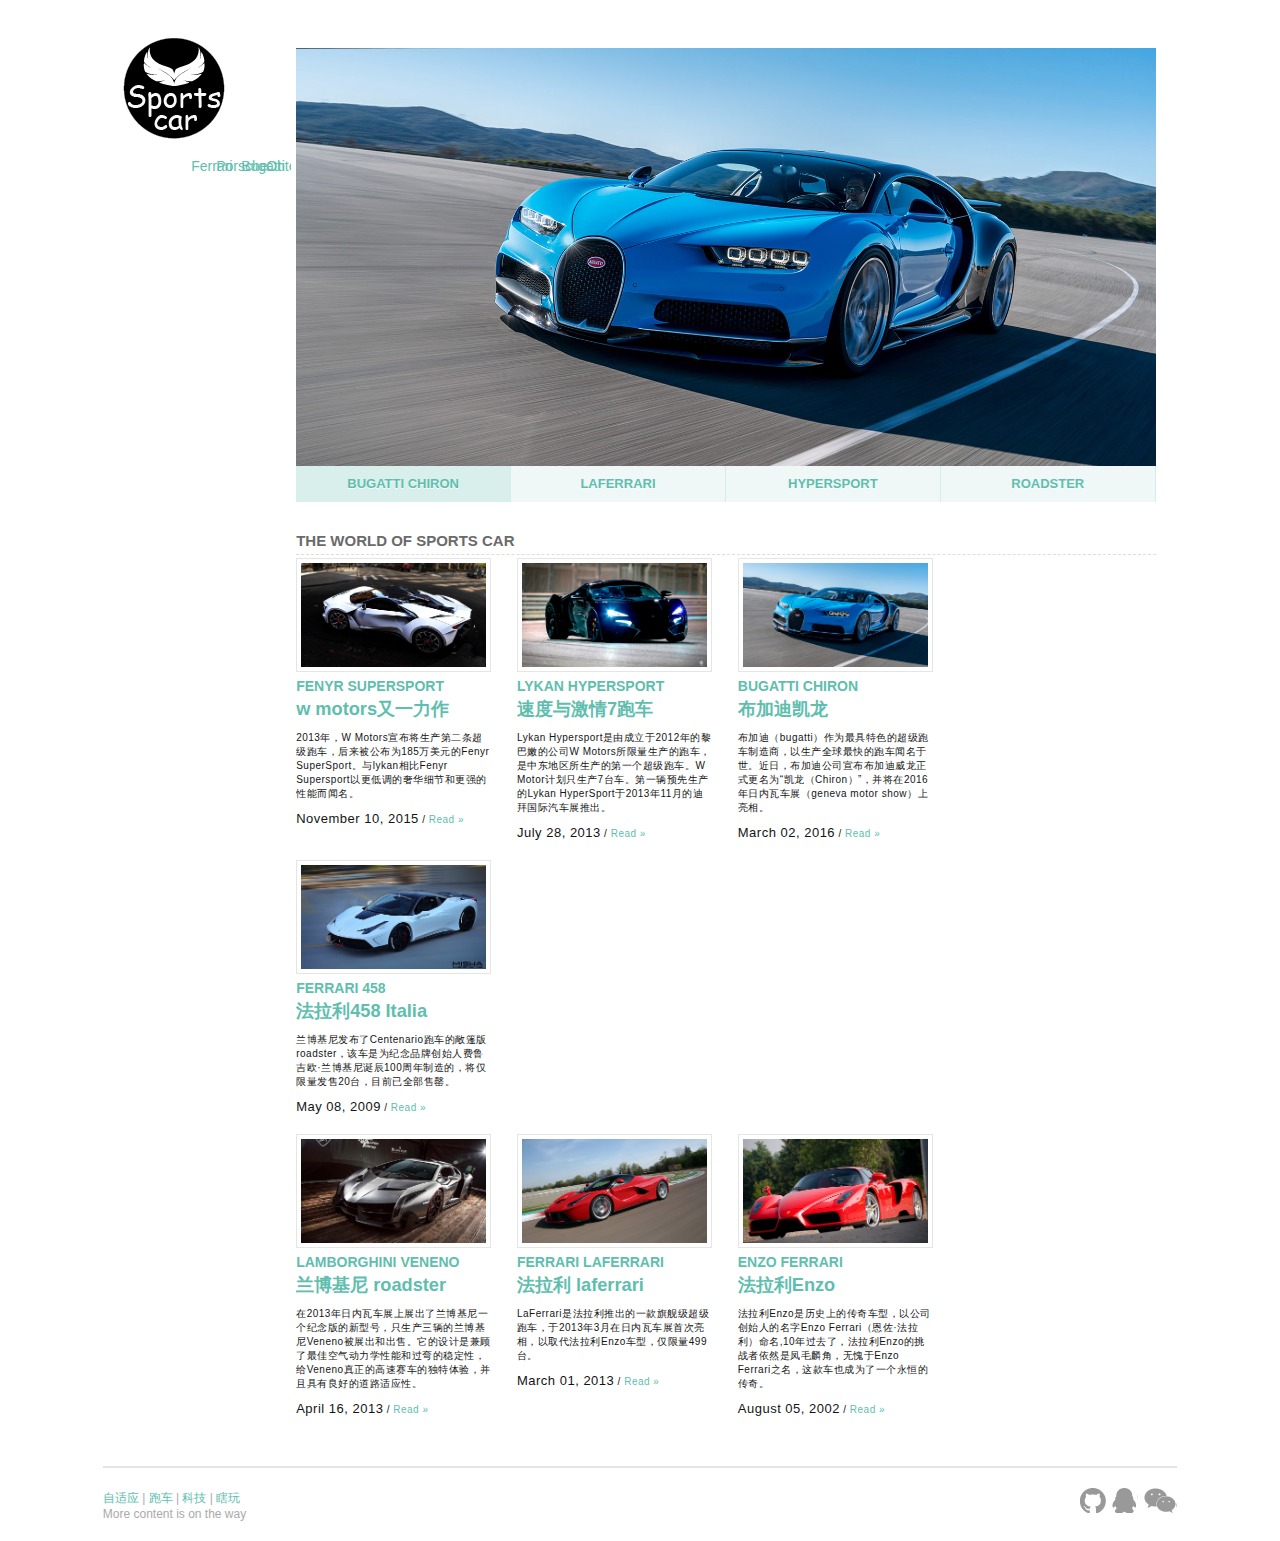
==== commit cc497004: "全部完成" ====
--- a/index.html
+++ b/index.html
@@ -10,27 +10,22 @@
         function f(e){
             return document.querySelectorAll(e);
         }
+        var Agent;
         if(ua.indexOf("Windows NT")!=-1||ua.indexOf("Mac OS X 10")!=-1){
             f("head title")[0].insertAdjacentHTML("afterEnd","<link rel='stylesheet' type='text/css' href='css/big.css'/>");
-            window.onload=function () {
-                navcar();
-                picturechange.t();
-                topHover()
-                liclick();
-                imghover();
-            };
+            Agent="pc1";
         }else{
             //这是手机,更改link
             f("head title")[0].insertAdjacentHTML("afterEnd","<link rel='stylesheet' type='text/css' href='css/small.css'/>");
-            window.onload=function () {
-                pictureChangePhone.t();
-                phoneNavcar();
-                PhoneLiClick()
-            }
+            Agent="pid1";
         }
     </script>
+    <link rel="stylesheet" href="css/big.css">
 </head>
 <body>
+    <div id="loading" style="position: fixed;top:0;left:0;width:100%;height:100%;z-index: 1000;background: #24302e">
+        <div style="position: absolute;left:0;right:0;margin: 250px auto;width:86px"><img src="img/loading.gif" alt=""></div>
+    </div>
     <div class="kuang">
         <div class="header">
             <div ><div class="heading"></div></div>
--- a/css/big.css
+++ b/css/big.css
@@ -10,16 +10,17 @@
     position: relative;
     overflow: hidden;
 }
-
 /***********************************/
-
-
 /*********************************/
 .heading{
     width: 102px;
     height: 102px;
     background: url("../img/logo.png") no-repeat 0 0;
     margin-left:20px;
+    transition: all 250ms ease;
+}
+.heading:hover{
+    opacity: .8;
 }
 .content{
     float: left;
--- a/css/big.css
+++ b/css/big.css
@@ -10,16 +10,17 @@
     position: relative;
     overflow: hidden;
 }
-
 /***********************************/
-
-
 /*********************************/
 .heading{
     width: 102px;
     height: 102px;
     background: url("../img/logo.png") no-repeat 0 0;
     margin-left:20px;
+    transition: all 250ms ease;
+}
+.heading:hover{
+    opacity: .8;
 }
 .content{
     float: left;
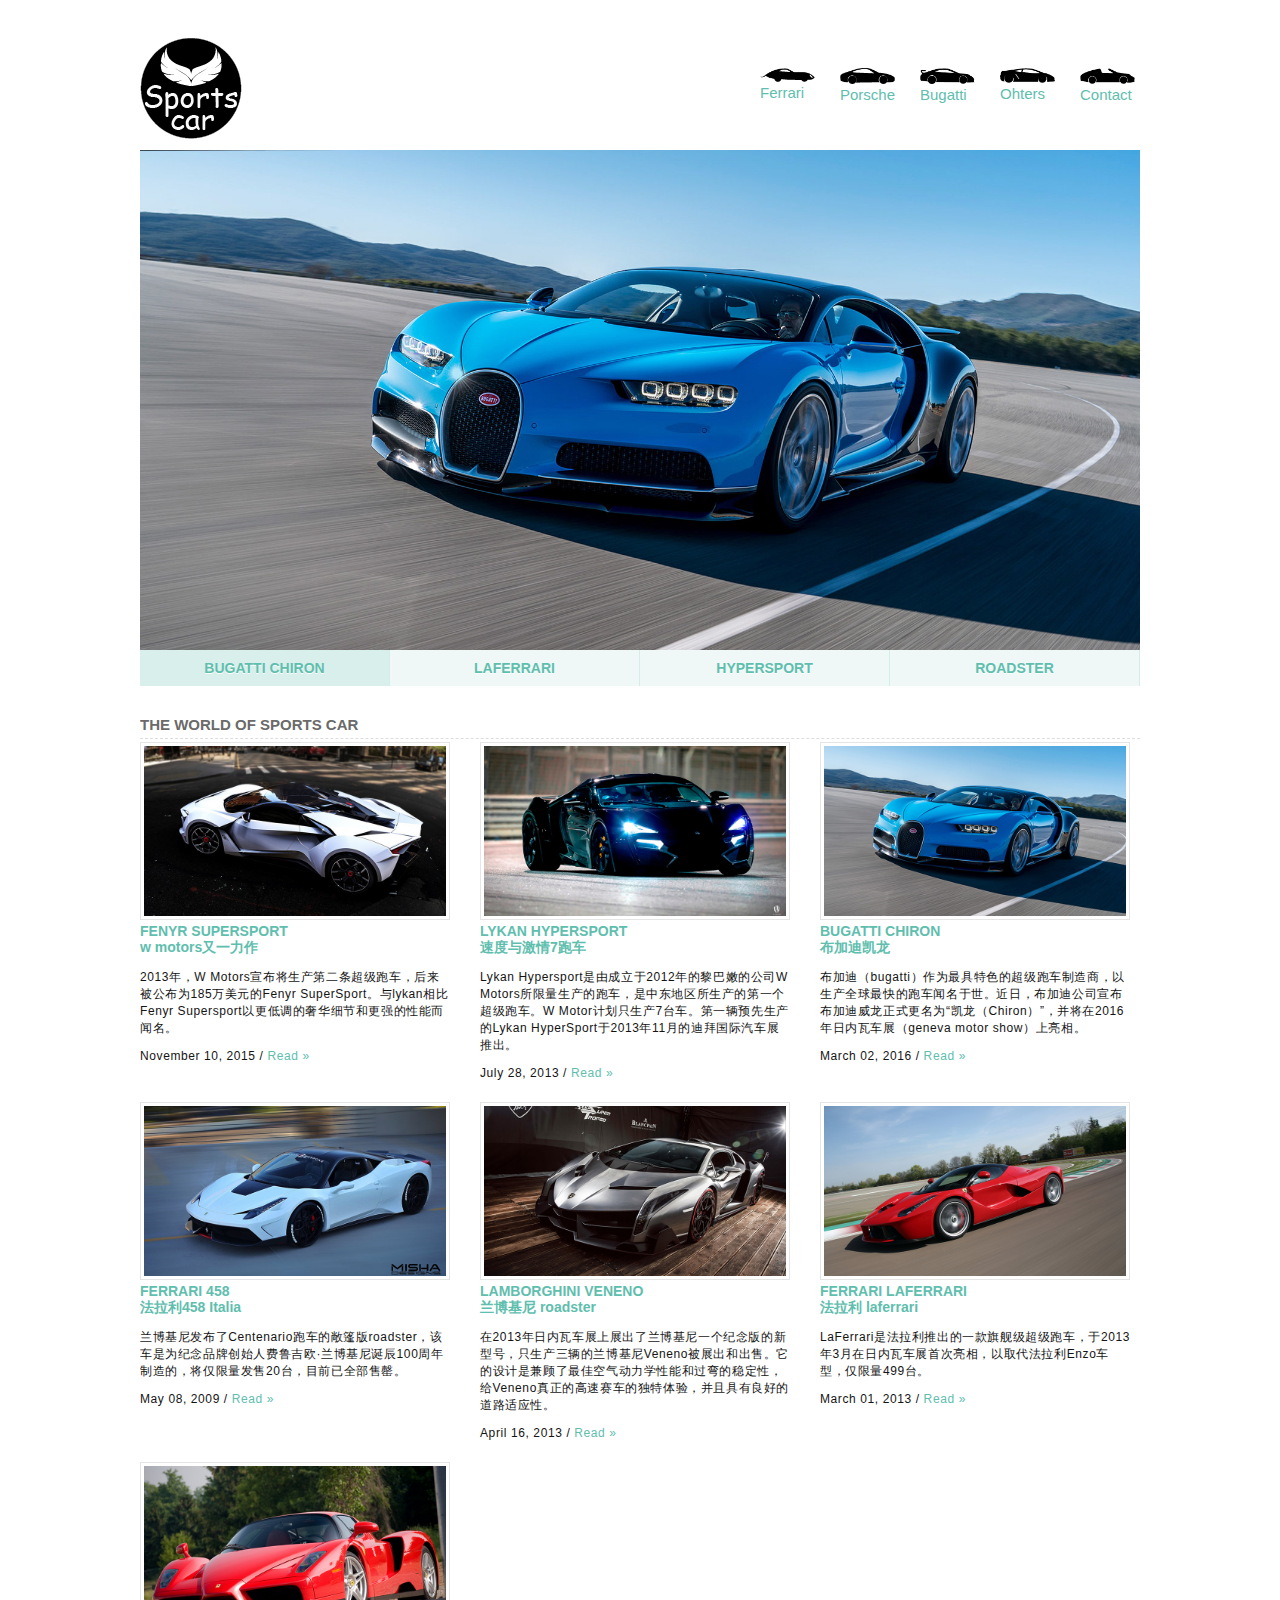
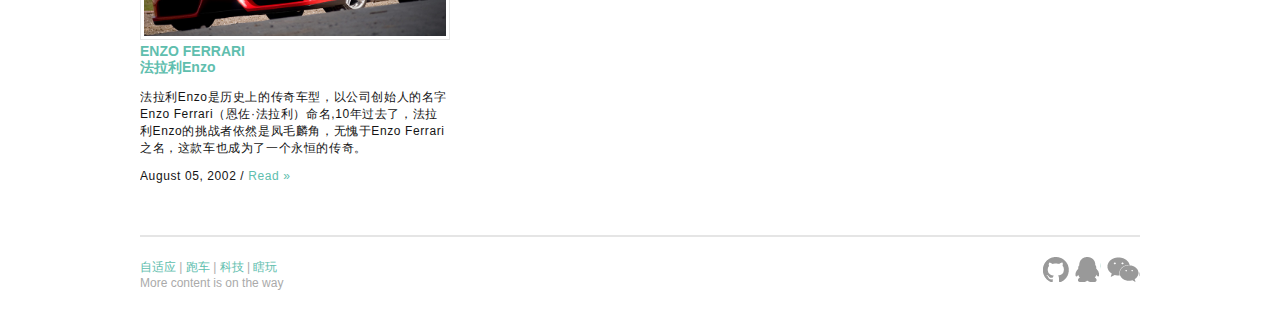
==== commit 8f6ca272: "ok" ====
--- a/index.html
+++ b/index.html
@@ -20,7 +20,7 @@
             Agent="pid1";
         }
     </script>
-    <link rel="stylesheet" href="css/big.css">
+    
 </head>
 <body>
     <div id="loading" style="position: fixed;top:0;left:0;width:100%;height:100%;z-index: 1000;background: #24302e">
